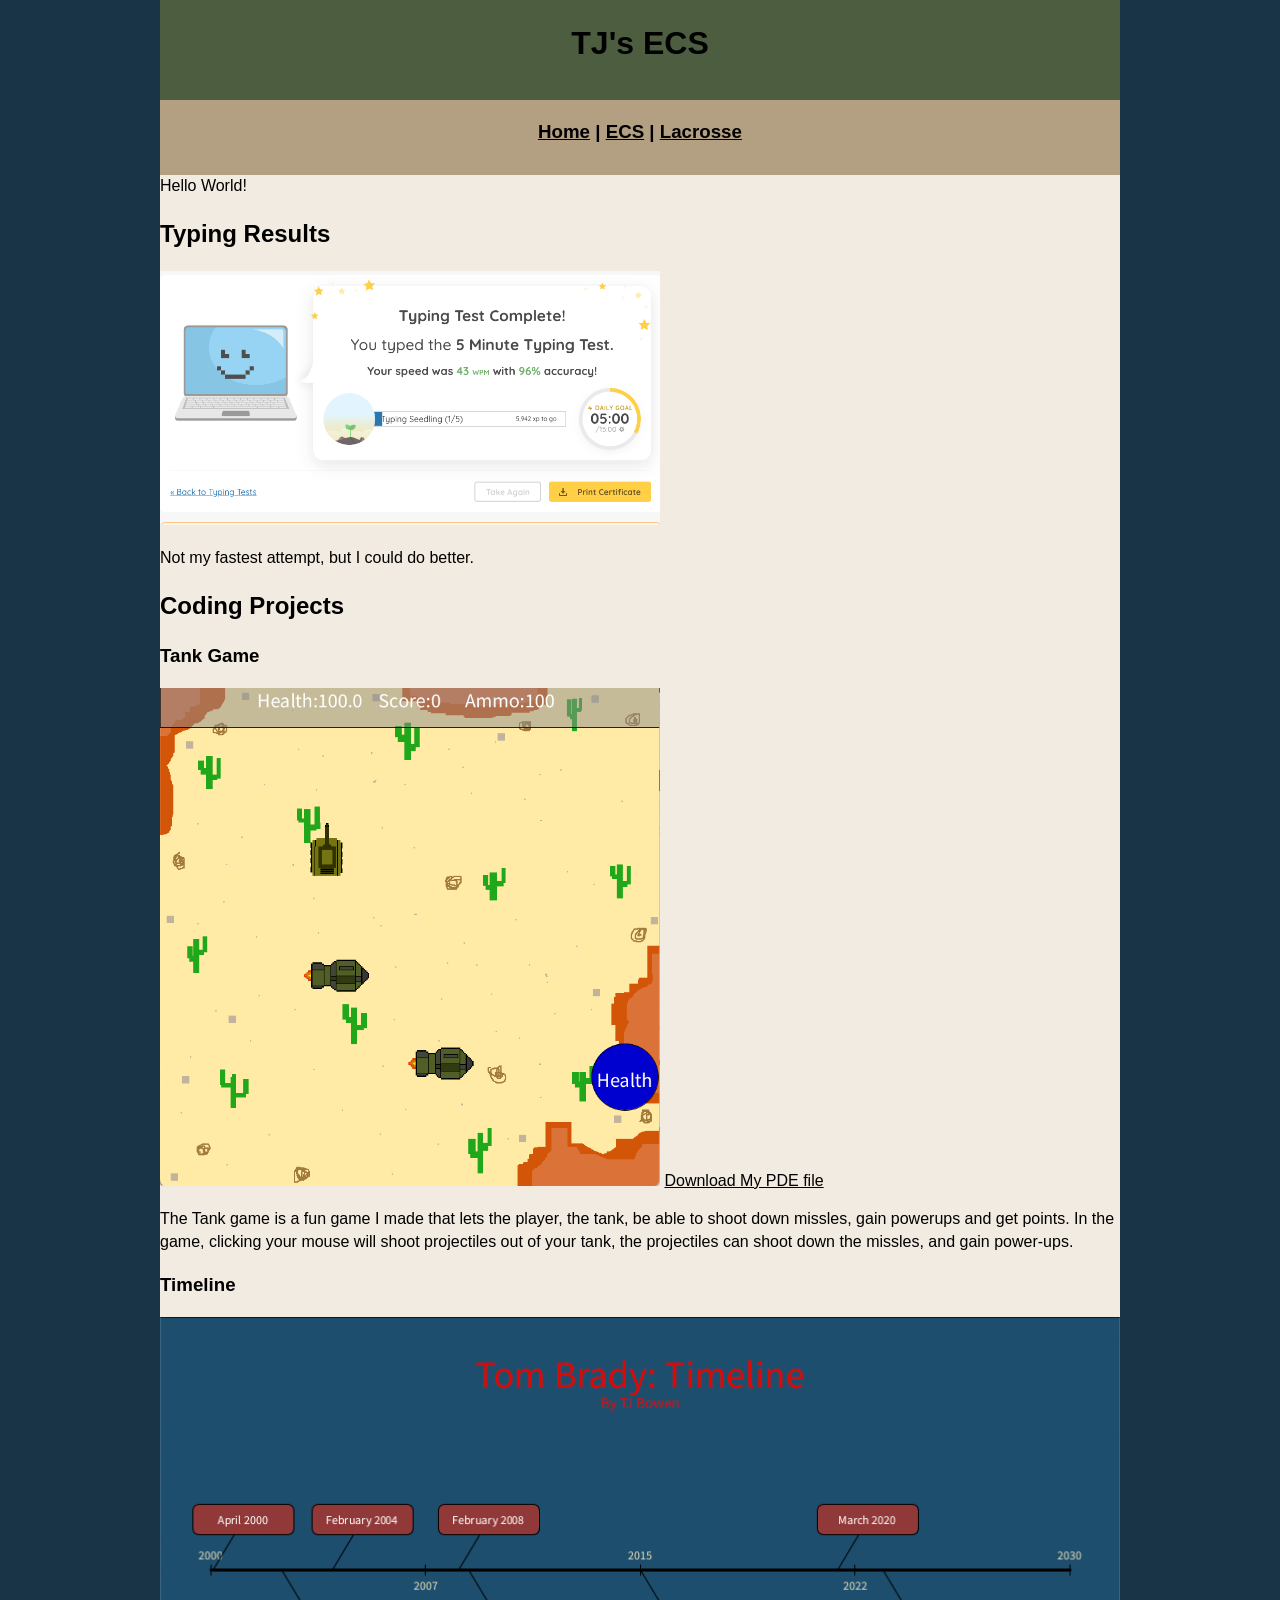
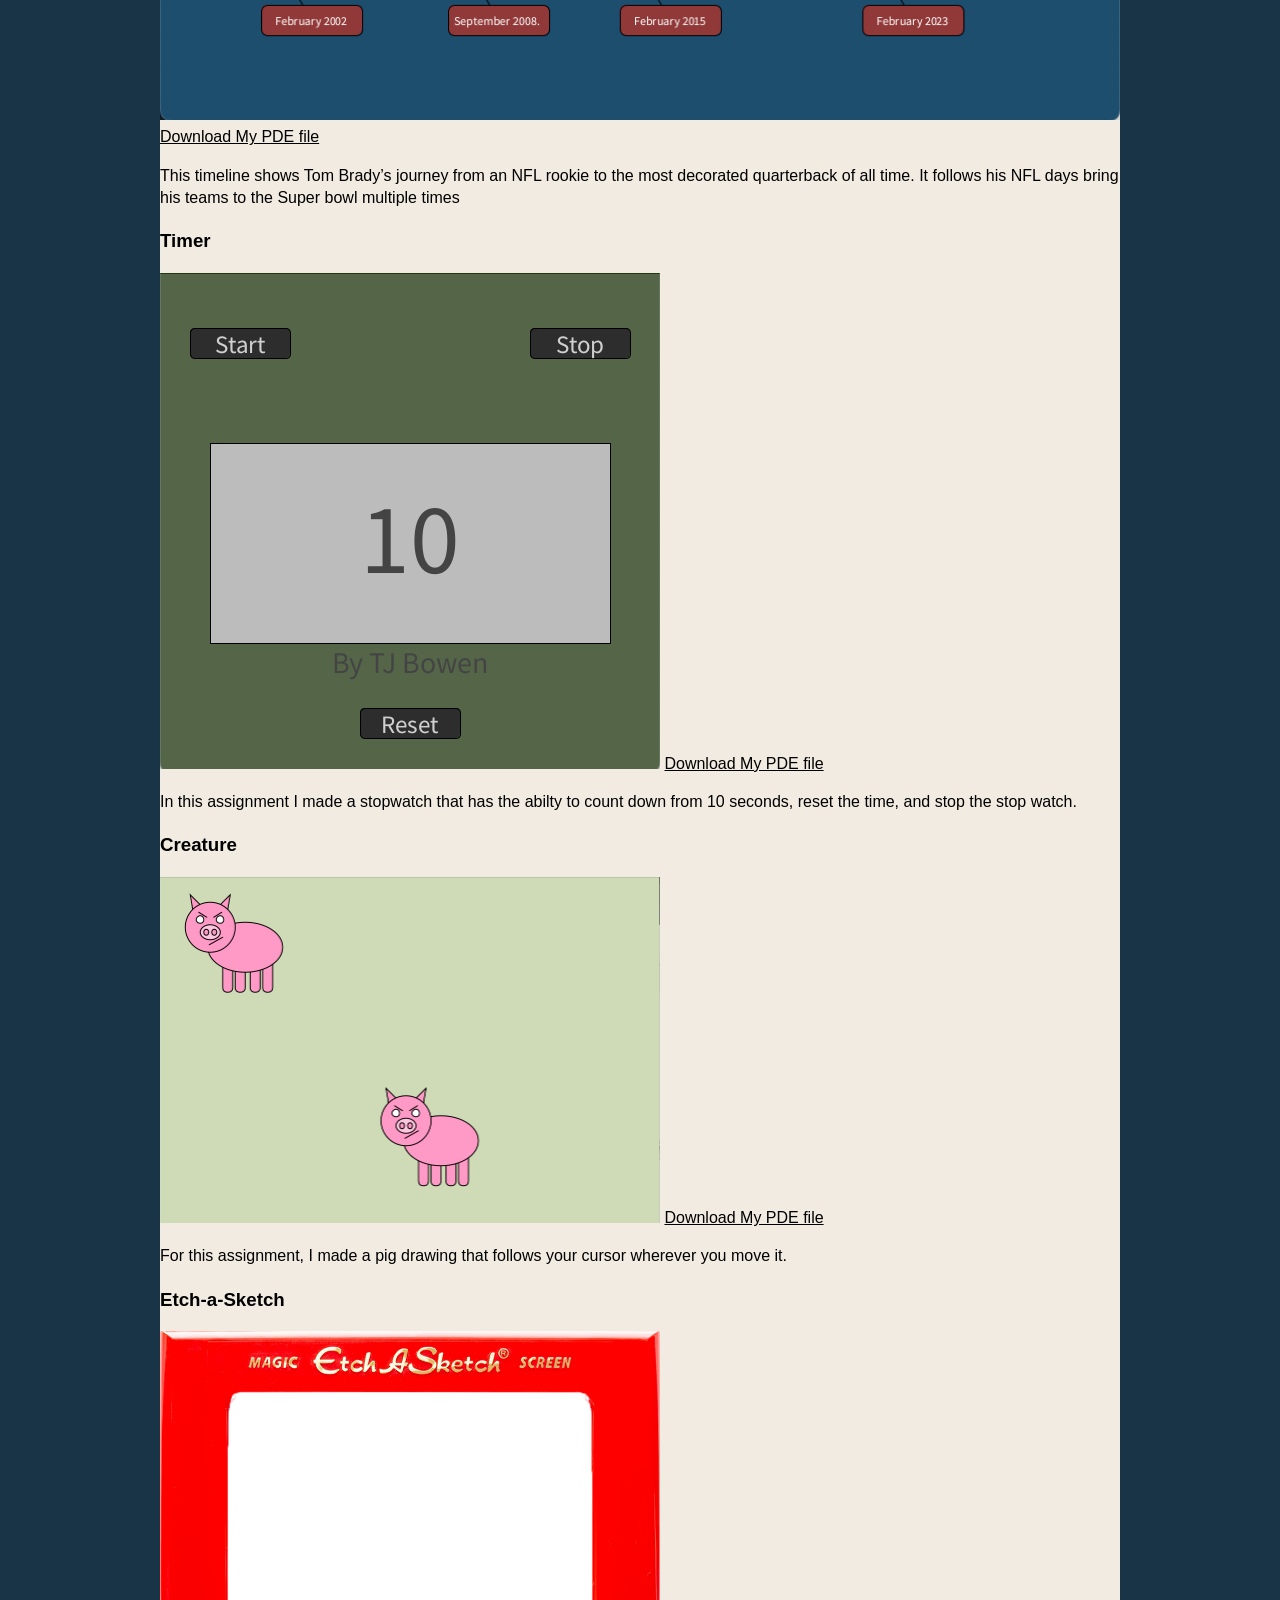
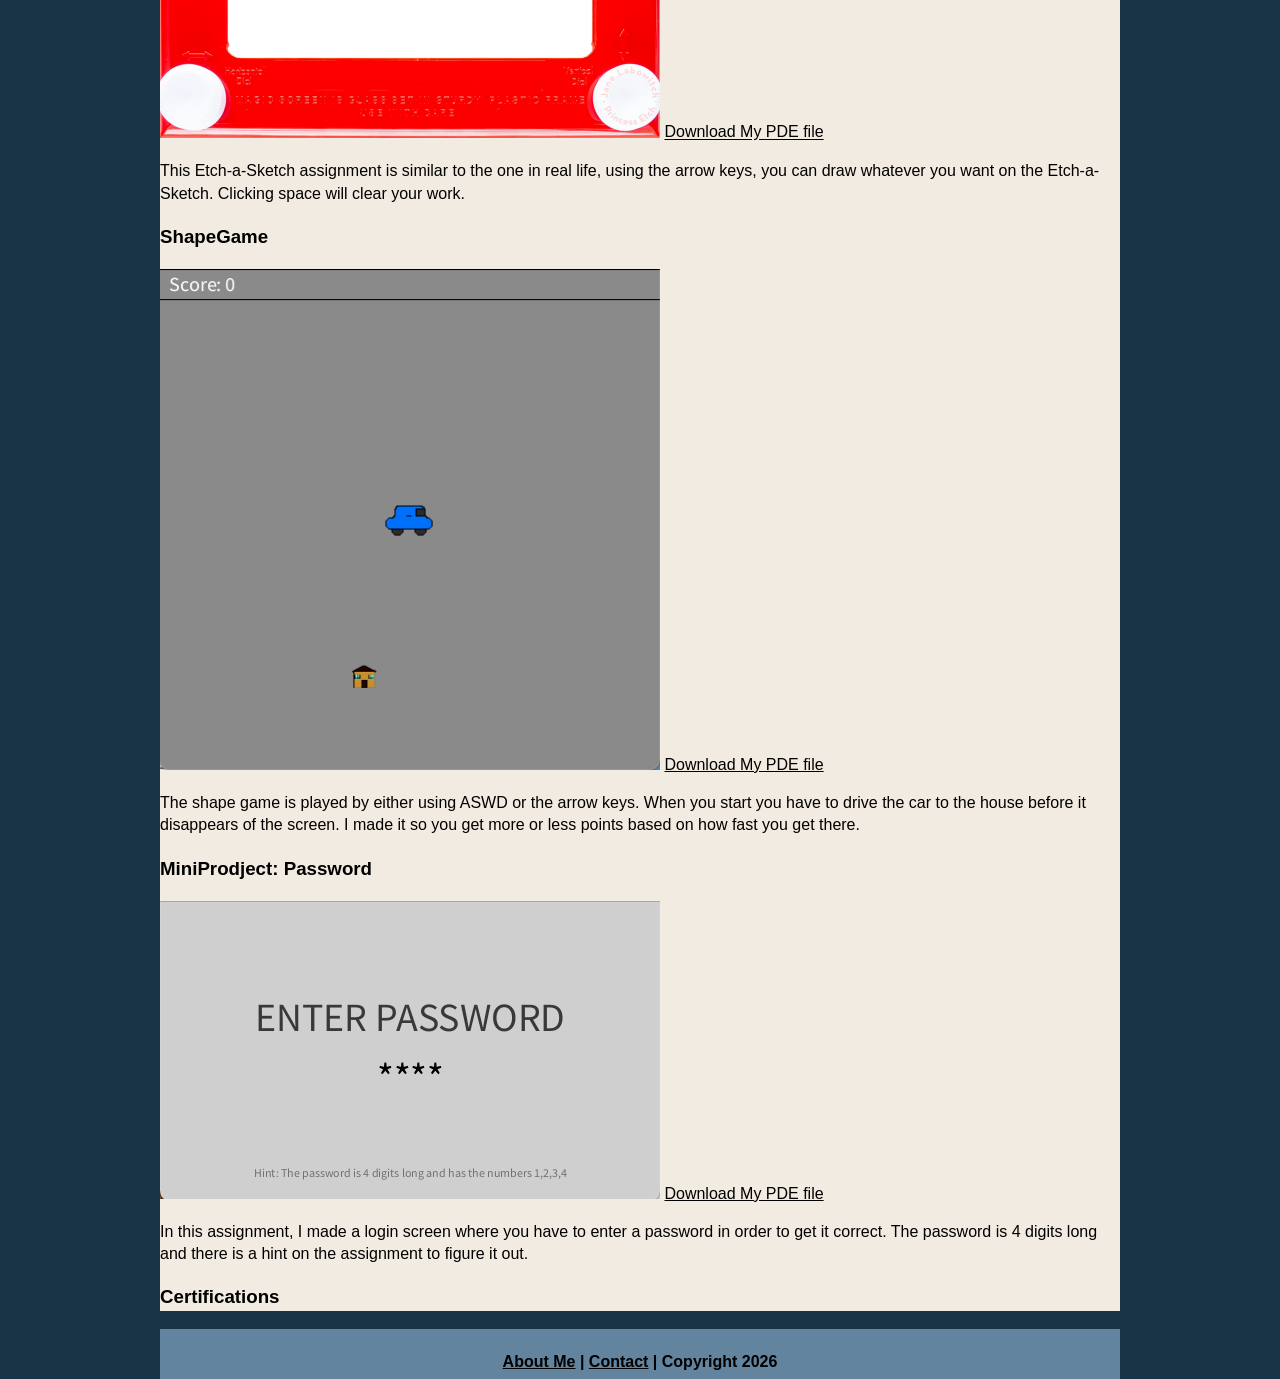
==== ecs/index.html @ cc66357a "Update index.html" ====
<!DOCTYPE html>
<html class="homePage">
<head>
	<!-- This is a comment! Text here will be ignored by the browser. -->
	<meta charset="UTF-8">
	<title>TJ's ECS</title>
	<link href="../myCSS.css" rel="stylesheet" type="text/css">
</head>
<body>
<div class="container">
  <div class="header">
  	<h1>TJ's ECS</h1>
  </div>
  <div class="nav">
    <h3> <a href="../index.html">Home</a> | <a href="index.html">ECS</a> | <a href="../lacrosse/index.html">Lacrosse</a> </h3>
  </div>
  <div class="content">Hello World!
	    <h2>Typing Results</h2>
  <img src="../images/typingtest.png" alt="Typing test" width="500"> 
	   <p>Not my fastest attempt, but I could do better.</p>
	   
	  <h2>Coding Projects</h2>
	  <h3>Tank Game</h3>
  <img src="../images/tankgame.png" alt="TankGame" width="500">
	  <a href="TankGame.zip" download>Download My PDE file</a>
	  <p>The Tank game is a fun game I made that lets the player, the tank, be able to shoot down missles, gain powerups and get points. In the game, clicking your mouse will shoot projectiles out of your tank, the projectiles can shoot down the missles, and gain power-ups.</p>
	
	  <h3>Timeline</h3>
  <img src="../images/timeline.png" alt="Timeline" width="960">
	  <a href="Timeline.zip" download>Download My PDE file</a>
	  <p>This timeline shows Tom Brady’s journey from an NFL rookie to the most decorated quarterback of all time. It follows his NFL days bring his teams to the Super bowl multiple times</p>
	  
	  <h3>Timer</h3>
  <img src="../images/timer.png" alt="Timer">
	  <a href="Timer.zip" download>Download My PDE file</a>
	  <p>In this assignment I made a stopwatch that has the abilty to count down from 10 seconds, reset the time, and stop the stop watch.</p>
	 
	  <h3>Creature</h3>
	  <img src="../images/creature.png" alt="Creature" width="500">
	  <a href="Creature.zip" download>Download My PDE file</a>
	  <p>For this assignment, I made a pig drawing that follows your cursor wherever you move it.</p>
	 
	  <h3>Etch-a-Sketch</h3>
	    <img src="../images/etchasketch.png" alt="Etch-a-Sketch" width="500">
	  <a href="Etch_a_Sketch.zip" download>Download My PDE file</a>
	  <p>This Etch-a-Sketch assignment is similar to the one in real life, using the arrow keys, you can draw whatever you want on the Etch-a-Sketch. Clicking space will clear your work.</p>
	  
	  <h3>ShapeGame</h3>
	    <img src="../images/ShapeGame.png" alt="ShapeGame" width="500">
	  <a href="ShapeGame.zip" download>Download My PDE file</a>
	  <p>The shape game is played by either using ASWD or the arrow keys. When you start you have to drive the car to the house before it disappears of the screen. I made it so you get more or less points based on how fast you get there.</p>
	 
	  <h3>MiniProdject: Password</h3>
	<img src="../images/MiniProdject.png" alt="MiniProdject">
	  <a href="MiniProdject.zip" download>Download My PDE file</a>
	  <p>In this assignment, I made a login screen where you have to enter a password in order to get it correct. The password is 4 digits long and there is a hint on the assignment to figure it out.</p>
	 
	  <h3>Certifications</h3>
  </div>
  <div class="footer">
    <h4> <a href="../aboutme.html">About Me</a> | <a href="mailto:9618222@graniteschools.org">Contact</a> | Copyright 2026</h4>
  </div>
</div>
</body>
</html>
---- myCSS.css ----
@charset "UTF-8";
/* This is a comment! Text here will be ignored by the browser. */
body {
	margin: 0 auto;
	font: 100%/1.4 Verdana, Arial, Helvetica, sans-serif;
}
.homePage {
	background: #193347;
}
.container {
	width: 960px;
	margin: 0 auto;
}
.header {
	background: #4D5E40;
	text-align: center;
	margin: 0px;
	padding: 5; 	
	float: left;
	width: 100%;
	height: 100px;
}
.nav {
	background: #B39F82;
	margin: 0px;
	padding: 5;
	float: left;
	width: 100%;
	height: 75px;
	text-align: center;
}
.content {
	background: #F2EBE1;
	padding: 5;
}

.contentlax {
	background: #F2EBE1;
	margin: 10px;
	padding: 5;
	float: right;
	width: 100%;
	text-align: left;
}
.footer {
	background: #62849E;
	margin: 0px;
	float: left;
	width: 100%;
	height: 50px;
	text-align: center;
}
a:link {
     color: #000000;
}
a:visited {
     color: #000000;
}
a:hover, a:active, a:focus { 
     text-decoration: underline;
}
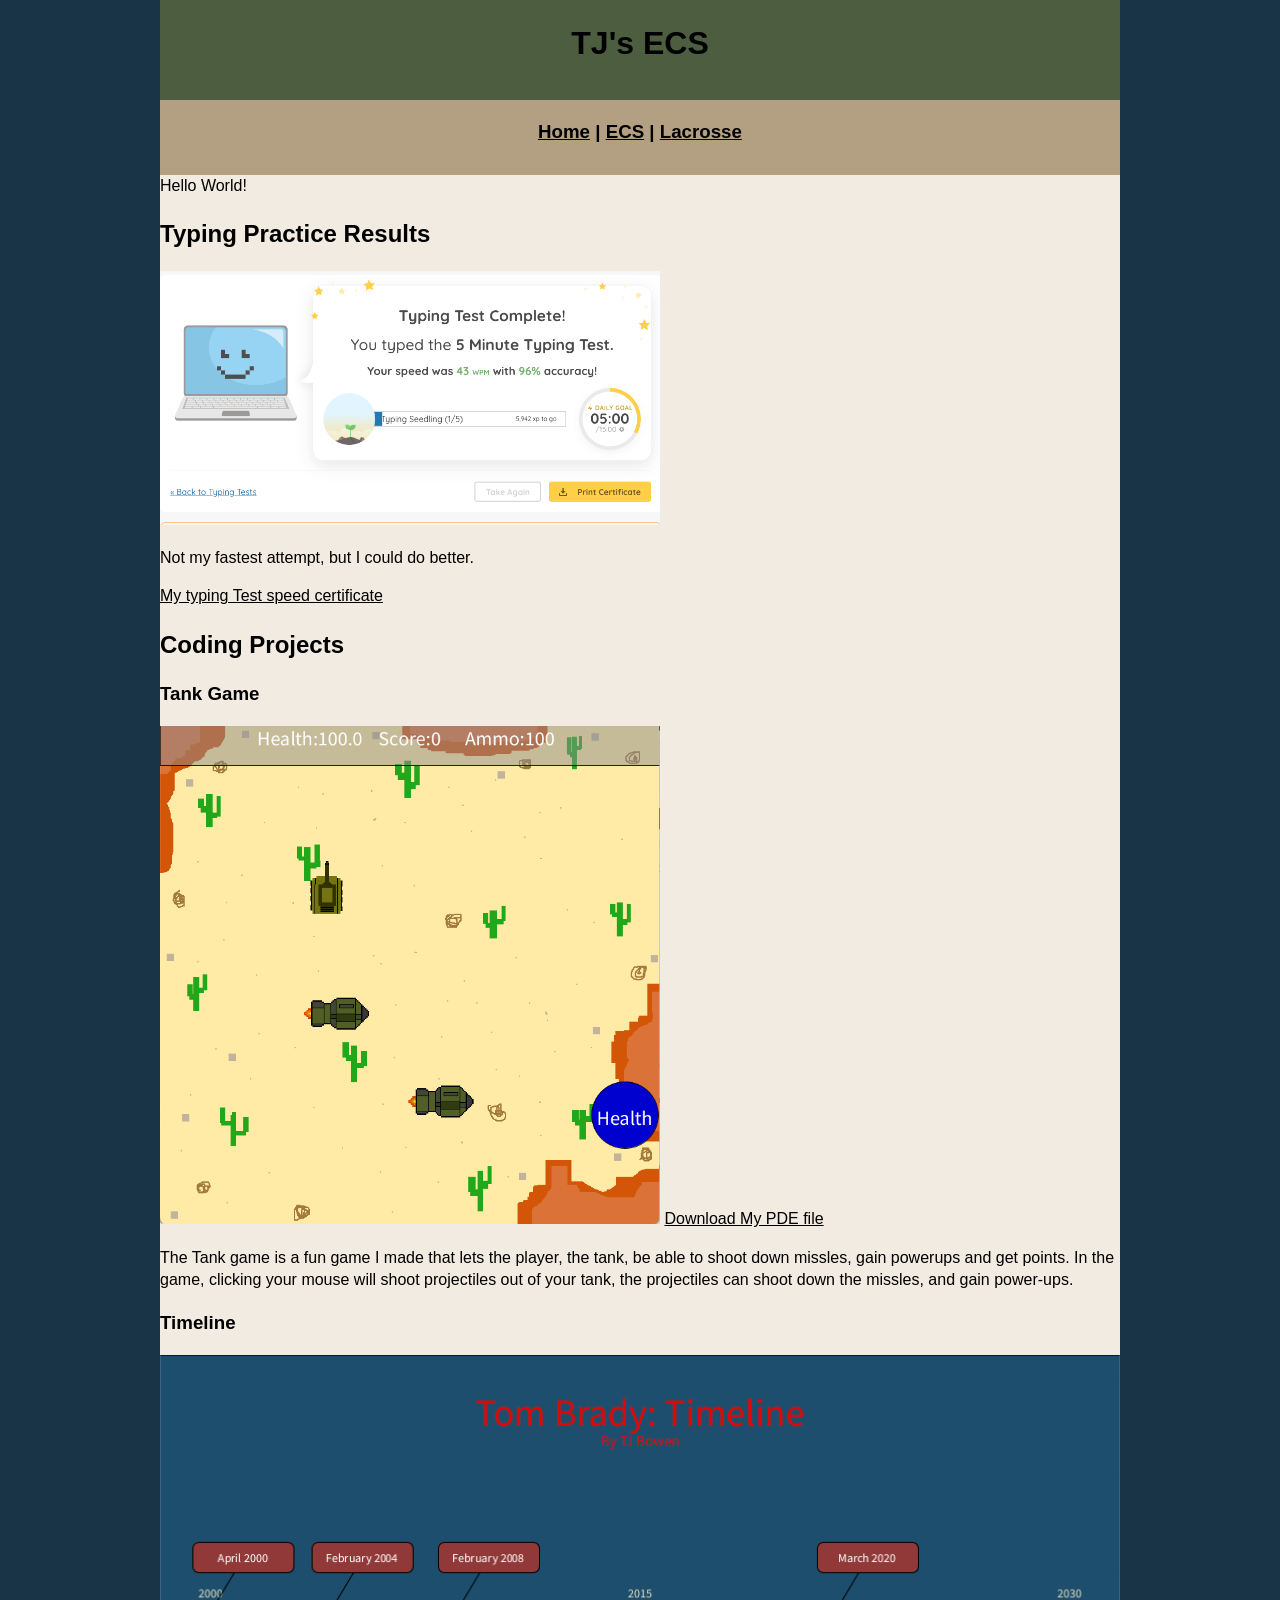
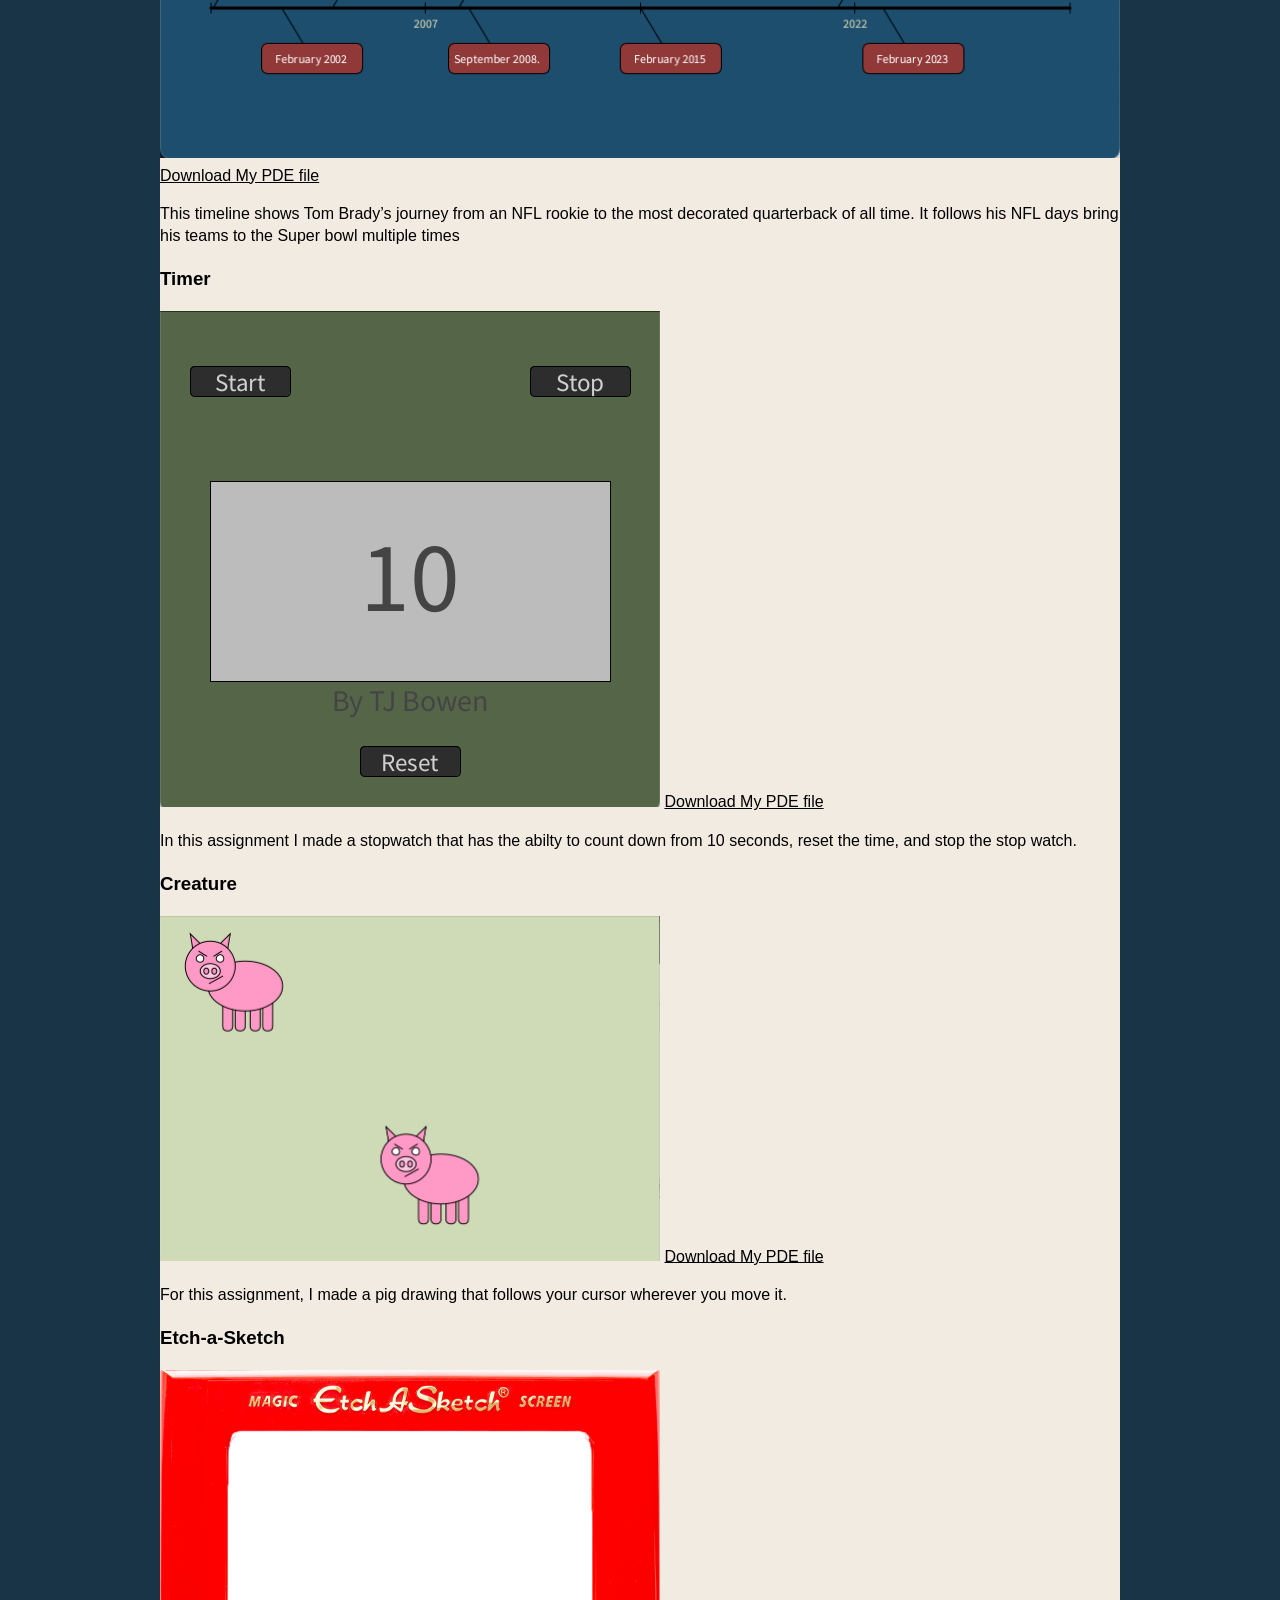
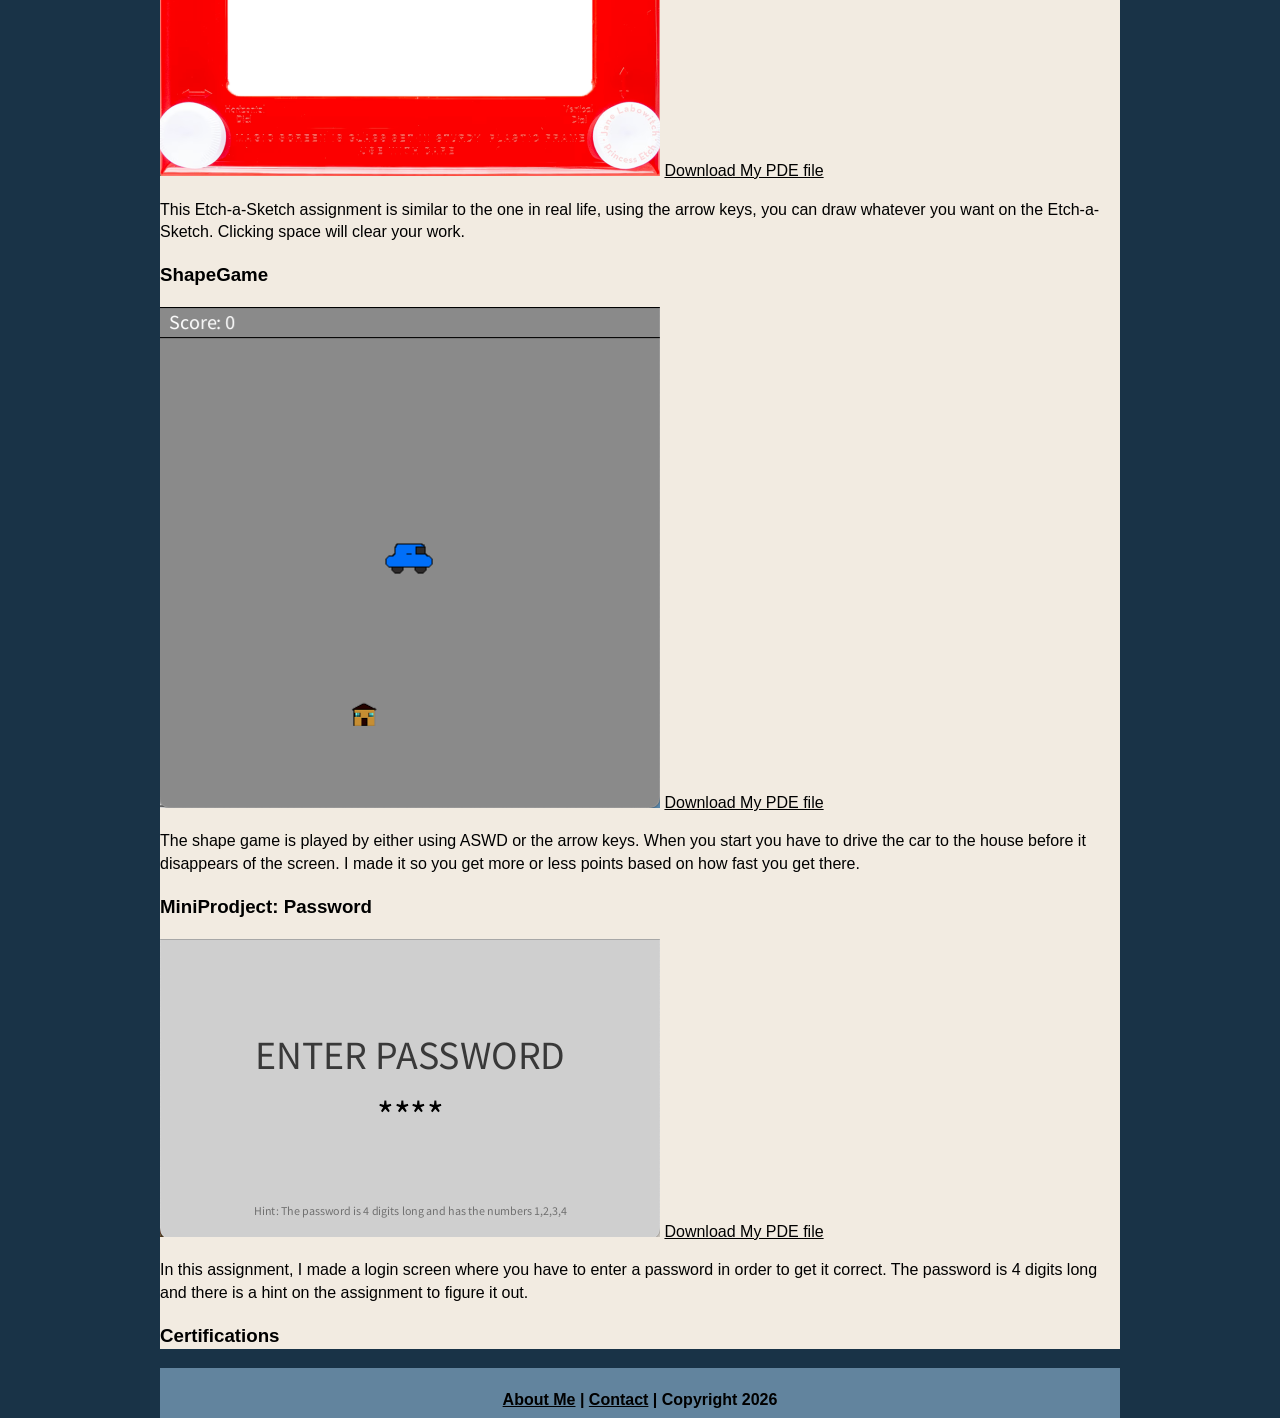
==== commit 606c2c1b: "Update index.html" ====
--- a/ecs/index.html
+++ b/ecs/index.html
@@ -15,9 +15,10 @@
     <h3> <a href="../index.html">Home</a> | <a href="index.html">ECS</a> | <a href="../lacrosse/index.html">Lacrosse</a> </h3>
   </div>
   <div class="content">Hello World!
-	    <h2>Typing Results</h2>
+	    <h2>Typing Practice Results</h2>
   <img src="../images/typingtest.png" alt="Typing test" width="500"> 
 	   <p>Not my fastest attempt, but I could do better.</p>
+	  <a href="certificate.pdf" download>My typing Test speed certificate</a>
 	   
 	  <h2>Coding Projects</h2>
 	  <h3>Tank Game</h3>
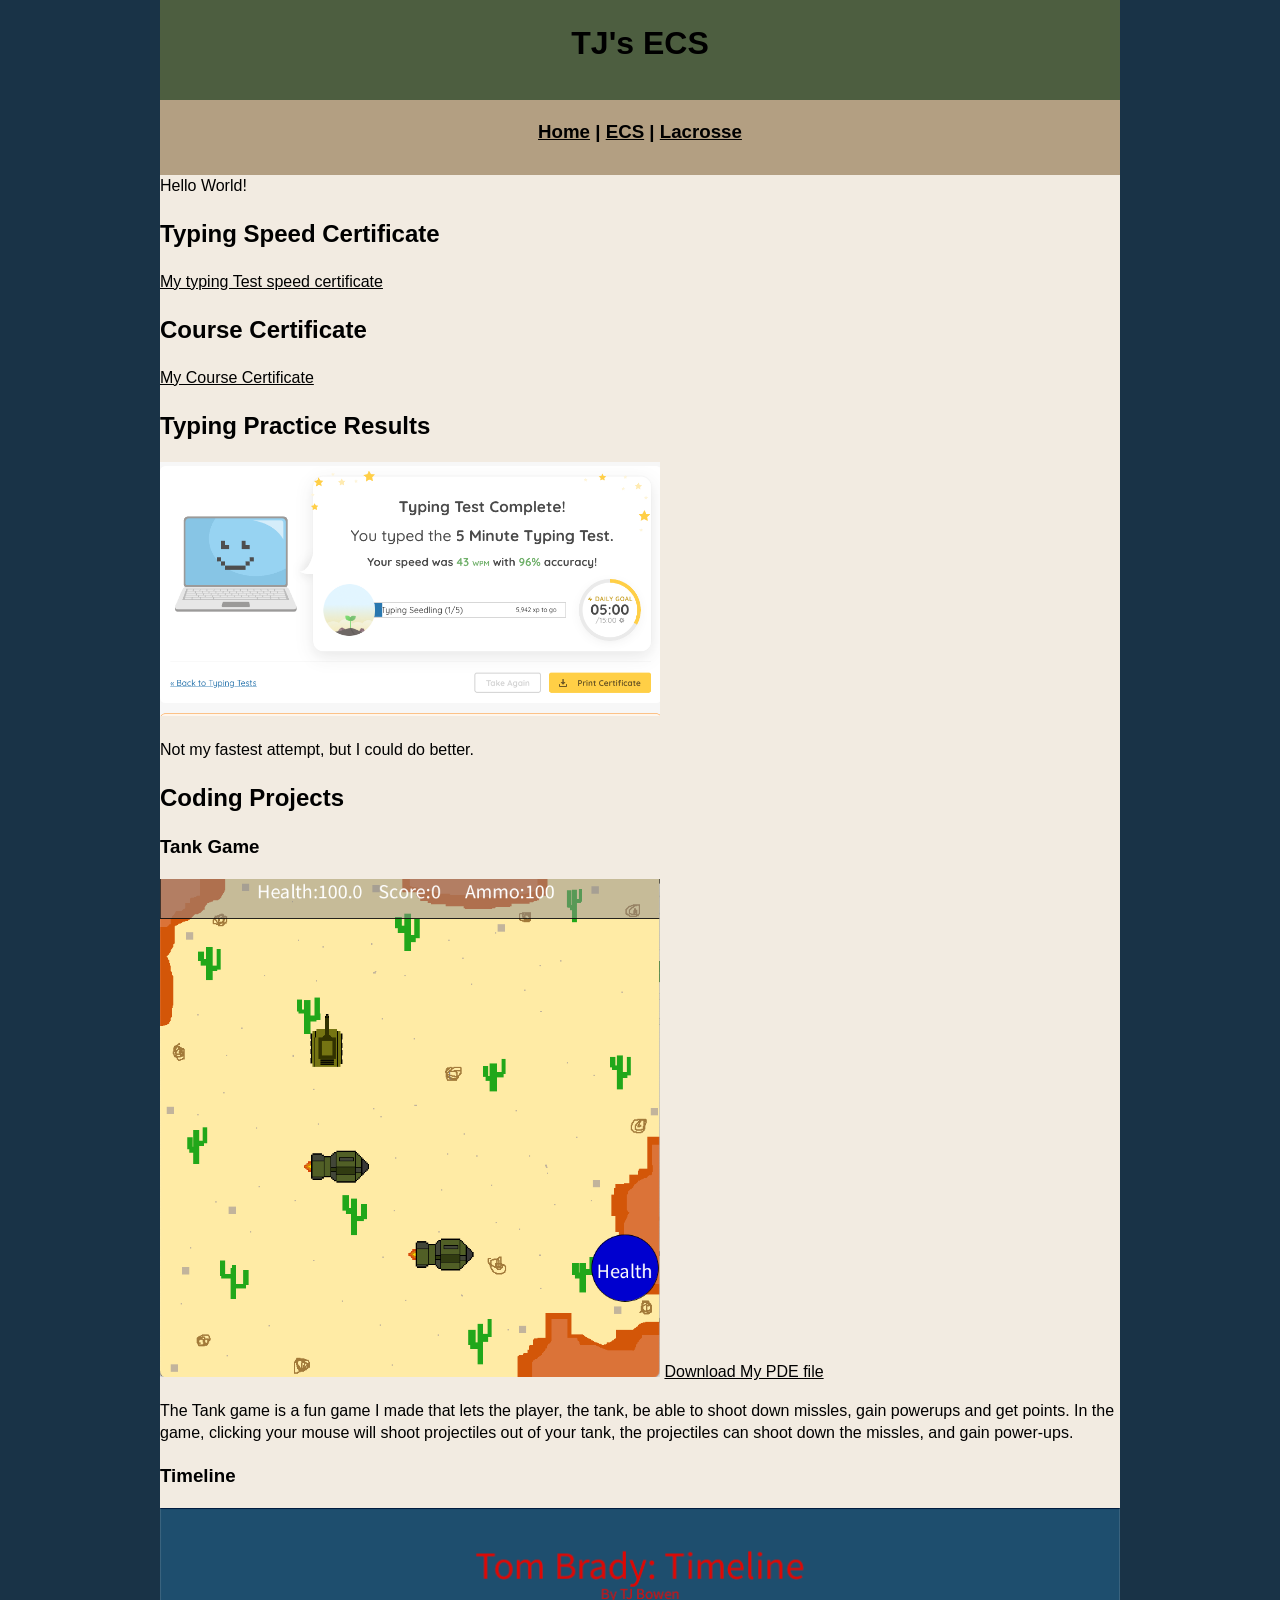
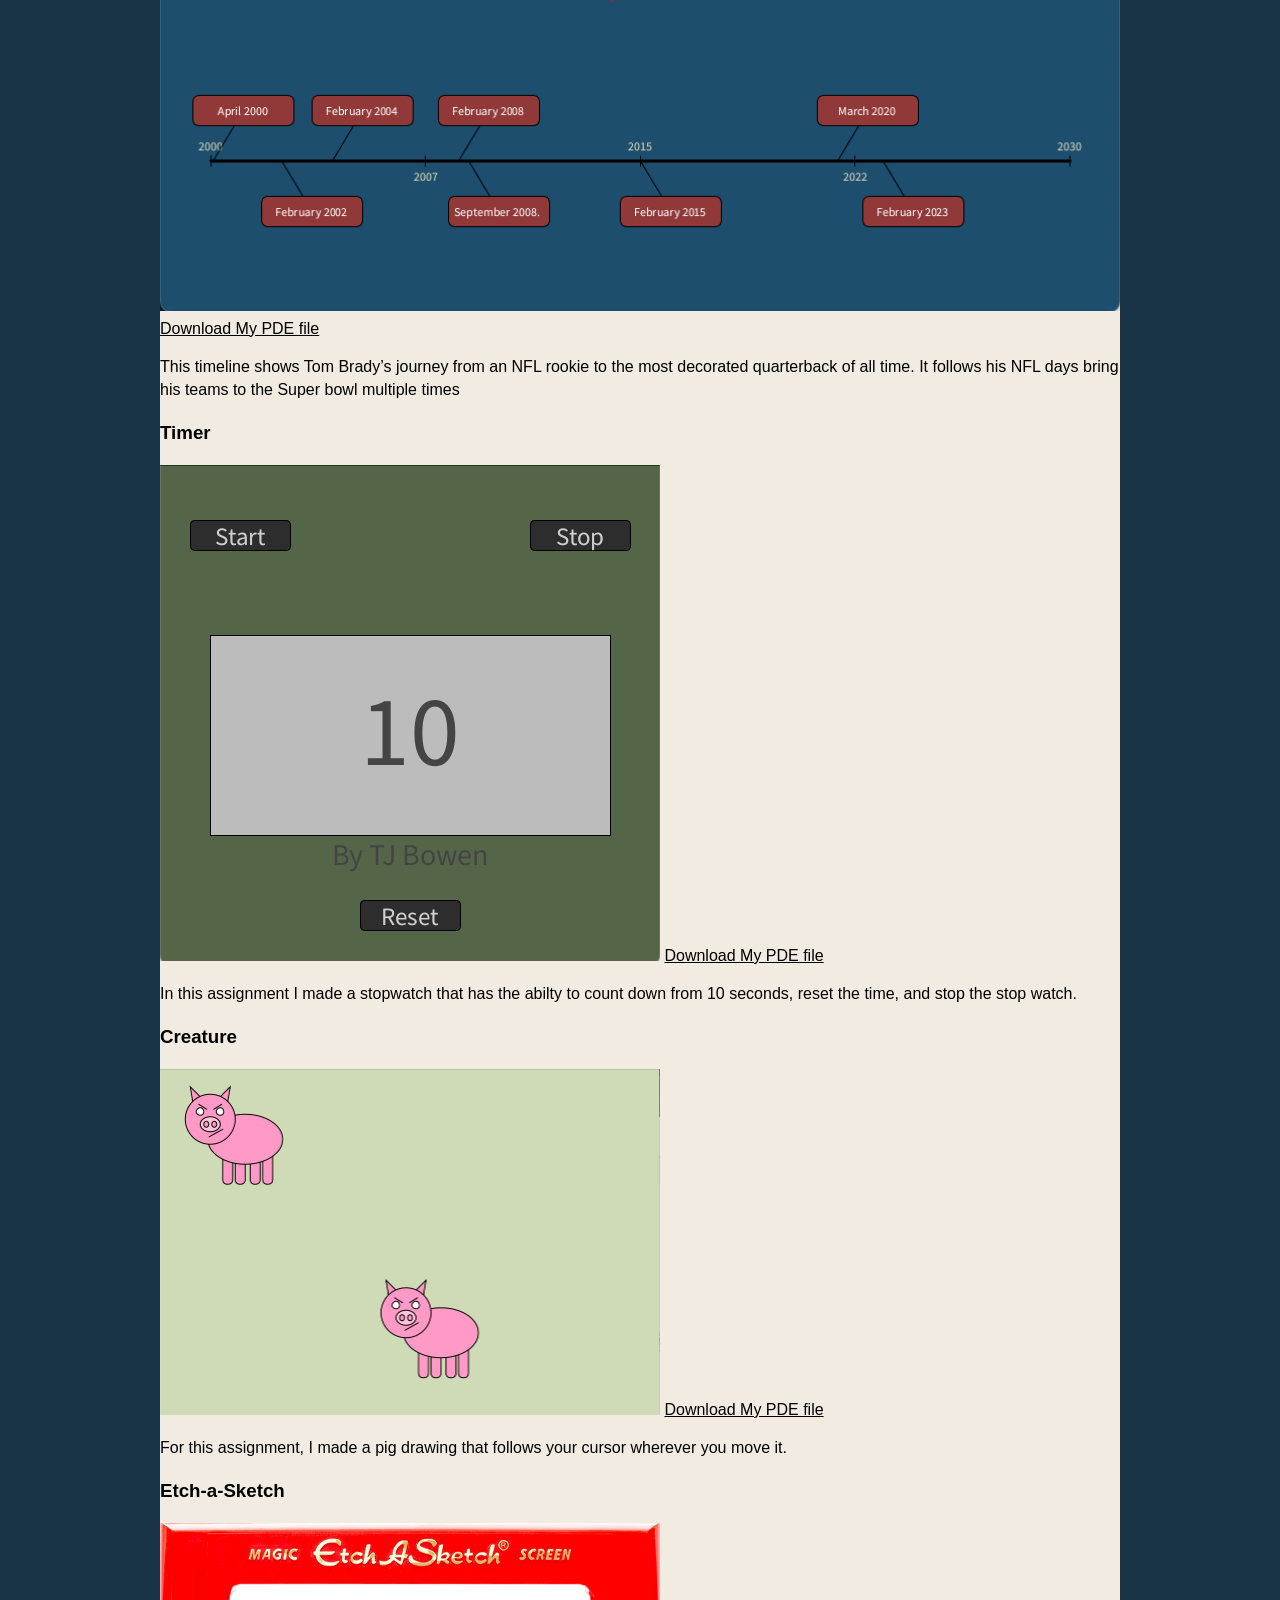
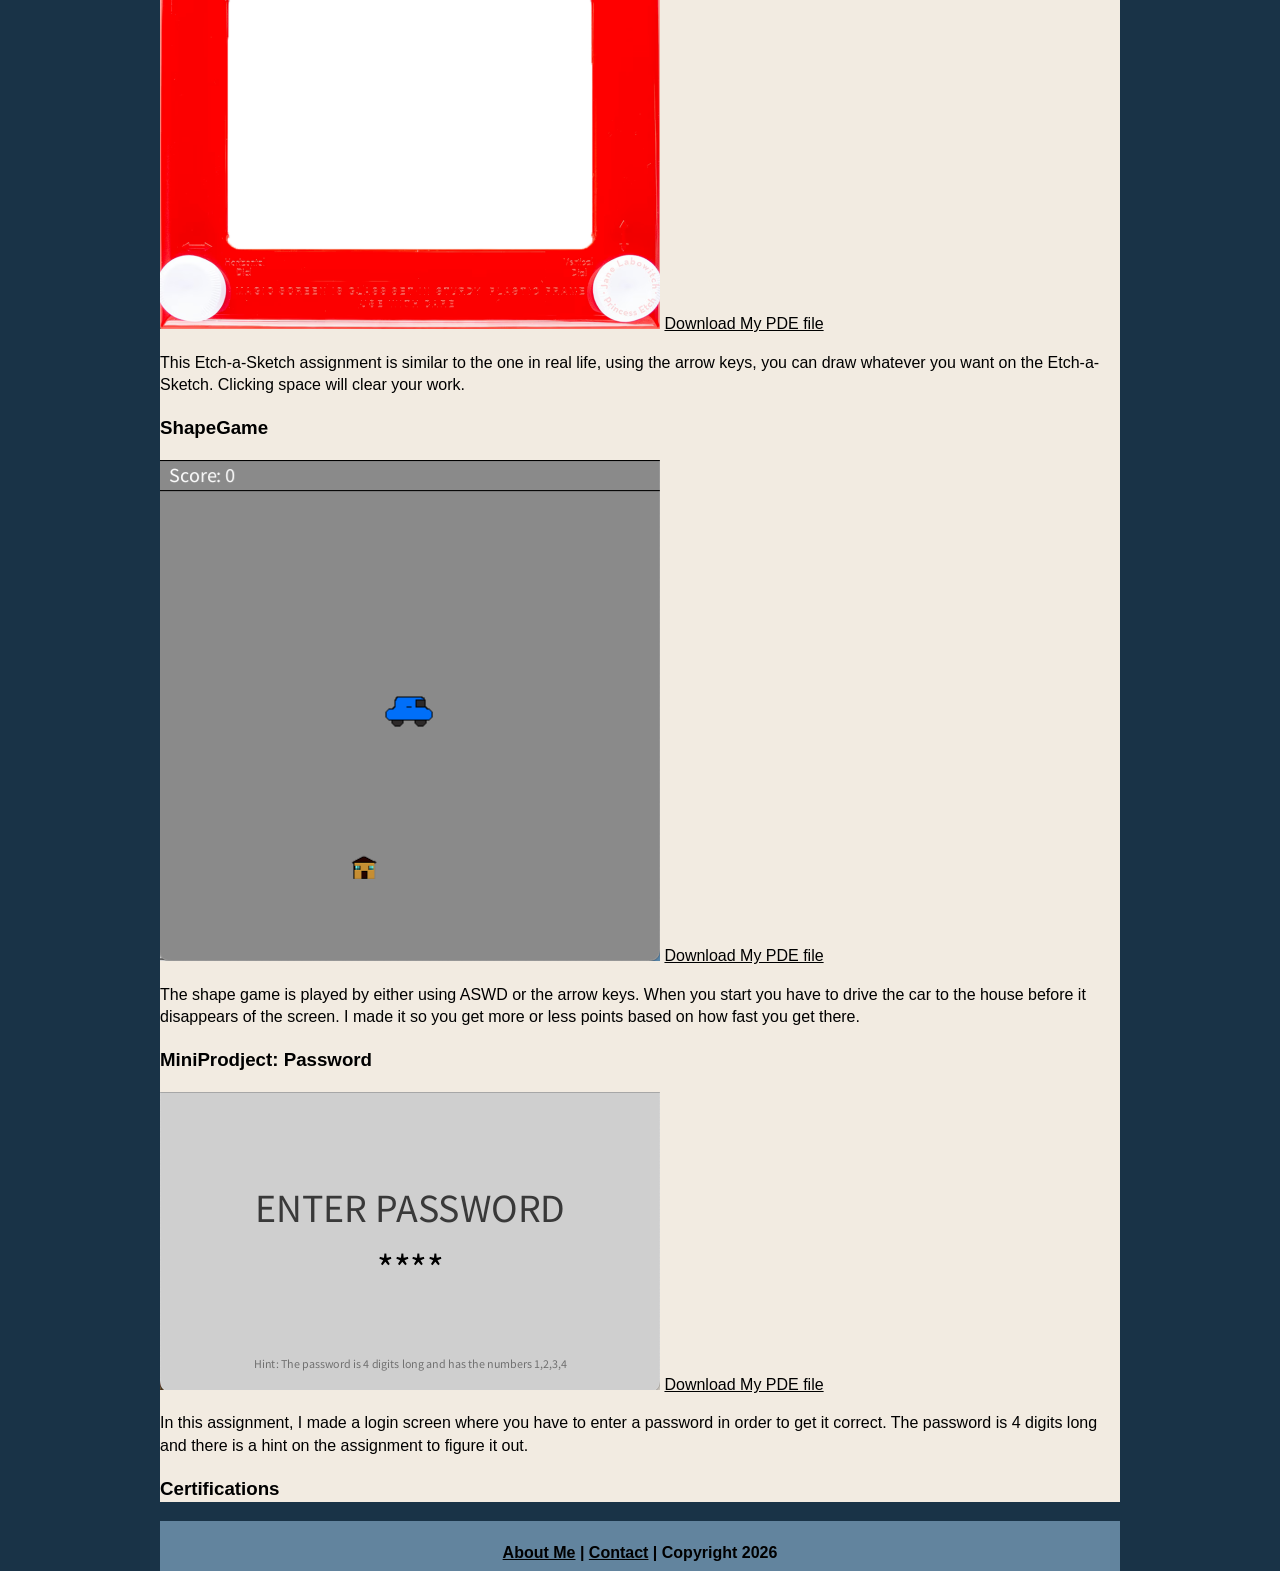
==== commit f59e2b46: "Update index.html" ====
--- a/ecs/index.html
+++ b/ecs/index.html
@@ -15,10 +15,18 @@
     <h3> <a href="../index.html">Home</a> | <a href="index.html">ECS</a> | <a href="../lacrosse/index.html">Lacrosse</a> </h3>
   </div>
   <div class="content">Hello World!
-	    <h2>Typing Practice Results</h2>
+
+ 
+	  <h2>Typing Speed Certificate</h2>
+	  <a href="certificate.pdf" download>My typing Test speed certificate</a>
+
+	   
+	  <h2>Course Certificate</h2>
+	  <a href="yousciencecertificate.pdf" download>My Course Certificate</a>
+	  
+	  <h2>Typing Practice Results</h2>
   <img src="../images/typingtest.png" alt="Typing test" width="500"> 
 	   <p>Not my fastest attempt, but I could do better.</p>
-	  <a href="certificate.pdf" download>My typing Test speed certificate</a>
 	   
 	  <h2>Coding Projects</h2>
 	  <h3>Tank Game</h3>
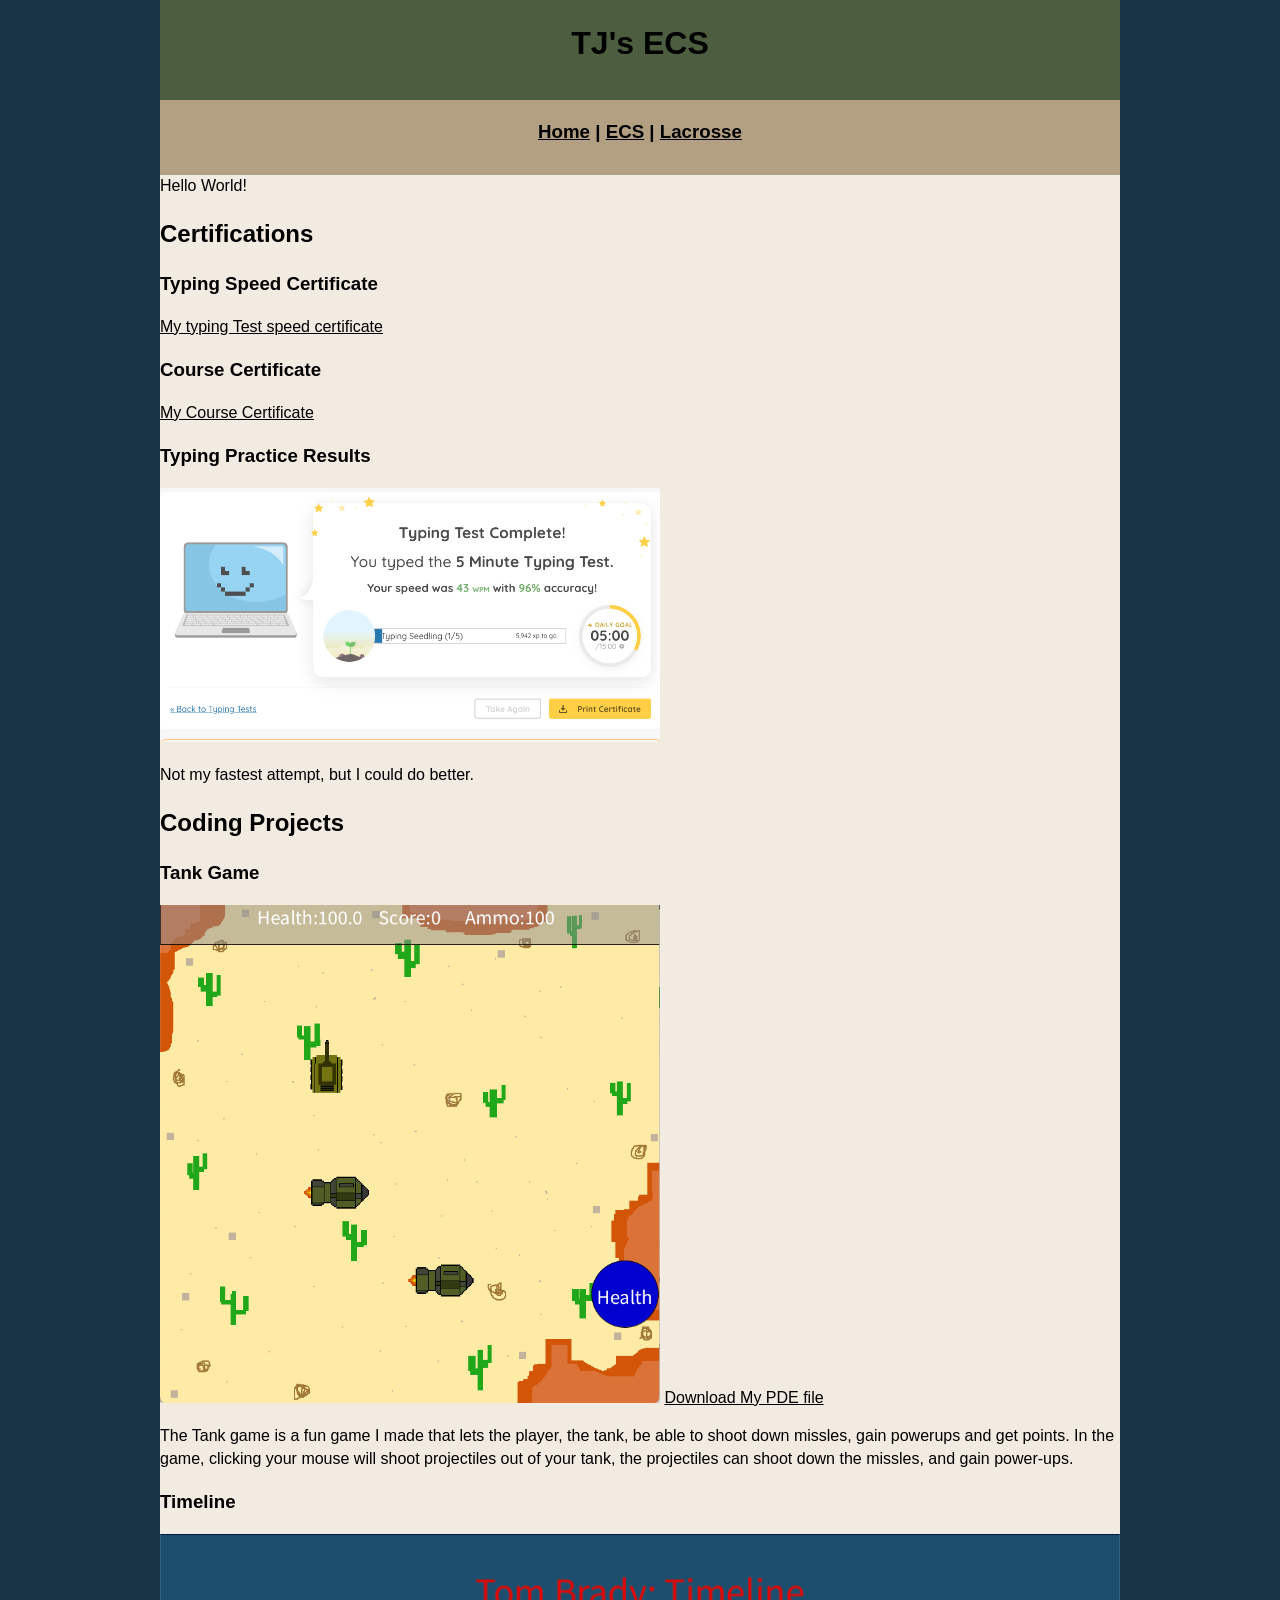
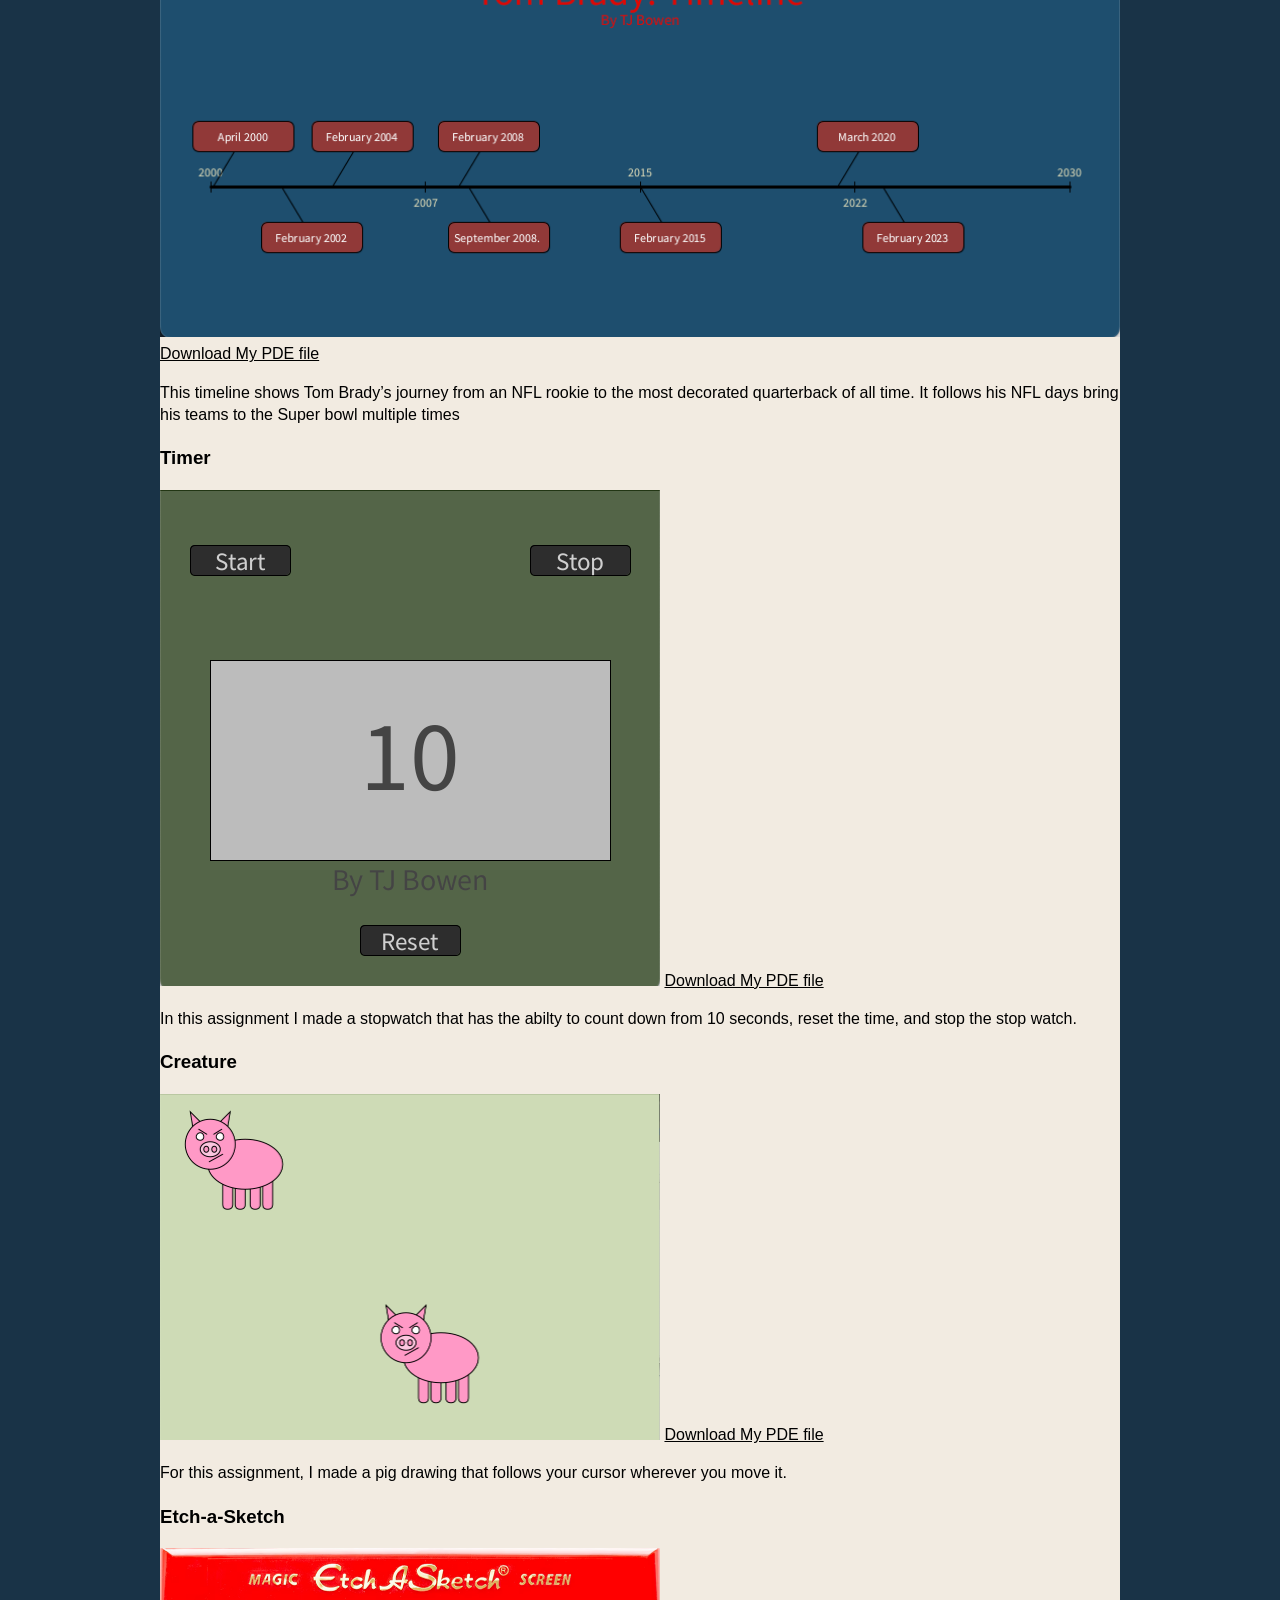
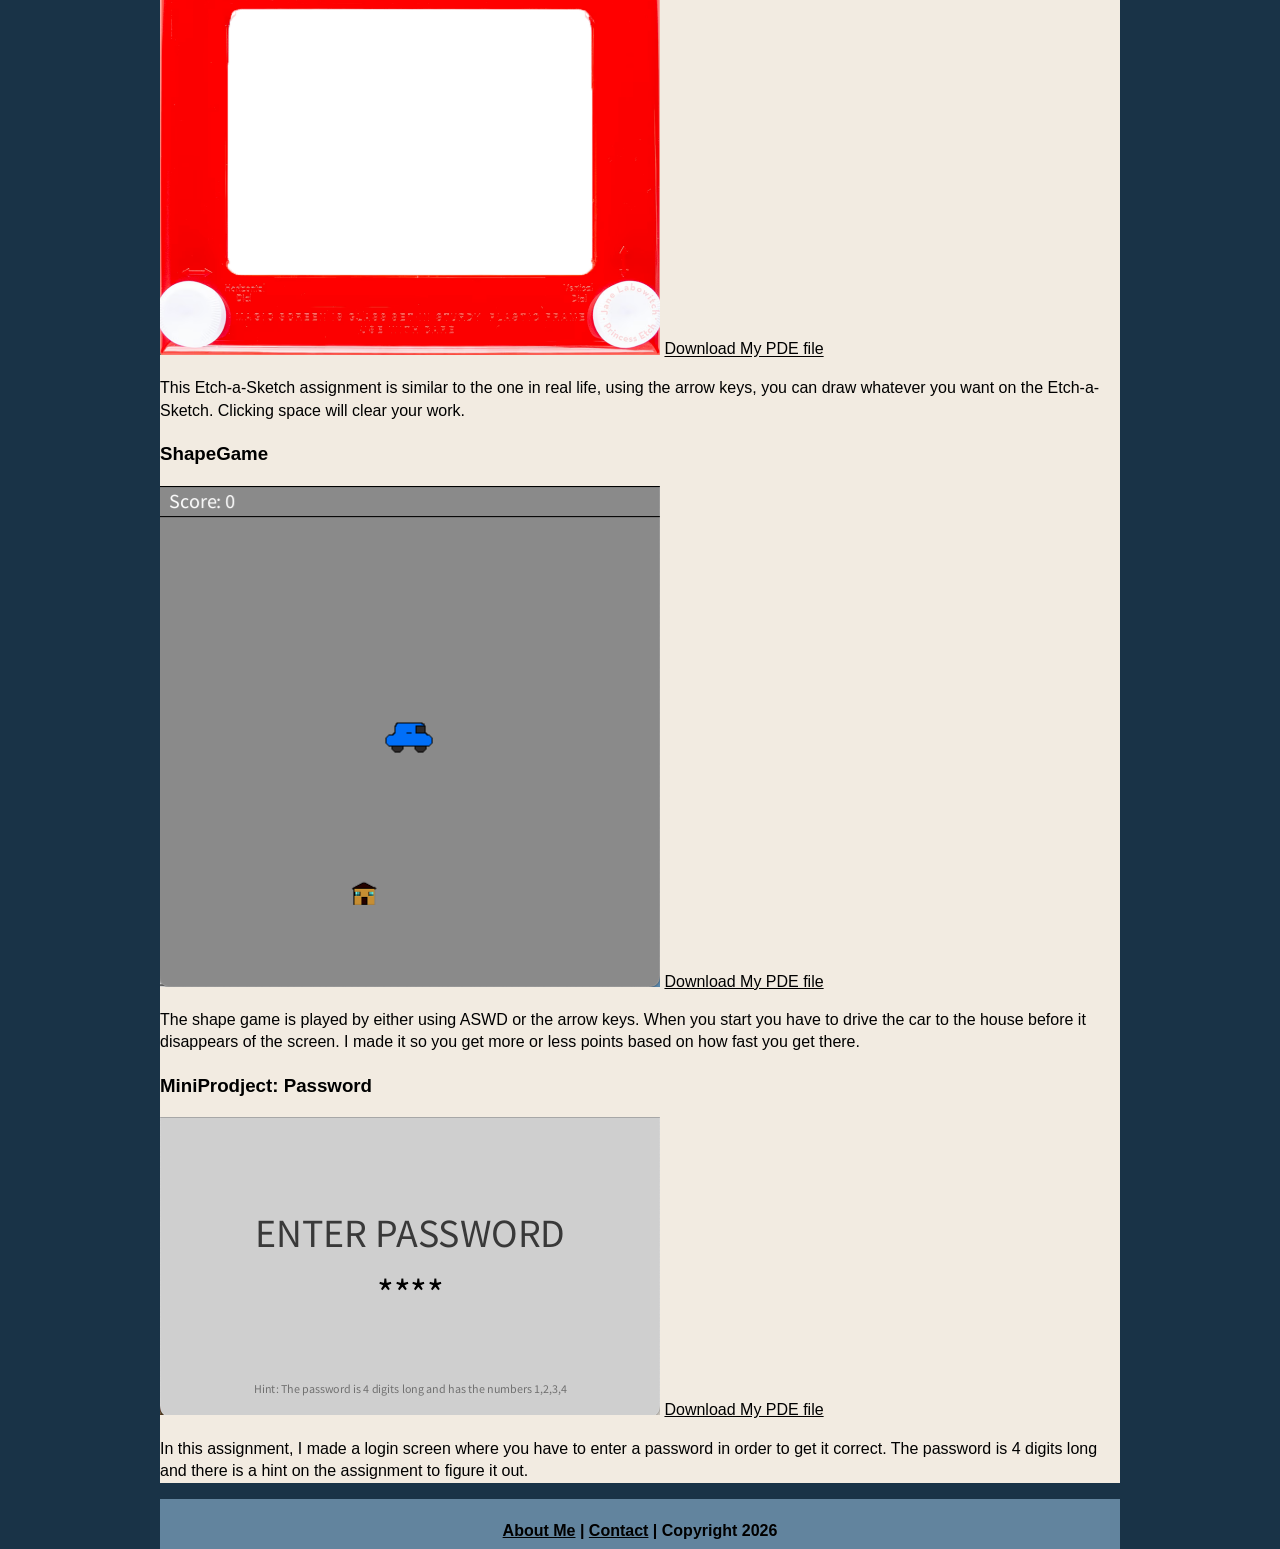
==== commit 1bfd8554: "Update index.html" ====
--- a/ecs/index.html
+++ b/ecs/index.html
@@ -15,16 +15,19 @@
     <h3> <a href="../index.html">Home</a> | <a href="index.html">ECS</a> | <a href="../lacrosse/index.html">Lacrosse</a> </h3>
   </div>
   <div class="content">Hello World!
-
- 
-	  <h2>Typing Speed Certificate</h2>
+	  <h2>Certifications</h2>
+	  
+	  <h3>Typing Speed Certificate</h3>
 	  <a href="certificate.pdf" download>My typing Test speed certificate</a>
 
 	   
-	  <h2>Course Certificate</h2>
+	  <h3>Course Certificate</h3>
 	  <a href="yousciencecertificate.pdf" download>My Course Certificate</a>
+
+
+
 	  
-	  <h2>Typing Practice Results</h2>
+	  <h3>Typing Practice Results</h3>
   <img src="../images/typingtest.png" alt="Typing test" width="500"> 
 	   <p>Not my fastest attempt, but I could do better.</p>
 	   
@@ -64,7 +67,6 @@
 	  <a href="MiniProdject.zip" download>Download My PDE file</a>
 	  <p>In this assignment, I made a login screen where you have to enter a password in order to get it correct. The password is 4 digits long and there is a hint on the assignment to figure it out.</p>
 	 
-	  <h3>Certifications</h3>
   </div>
   <div class="footer">
     <h4> <a href="../aboutme.html">About Me</a> | <a href="mailto:9618222@graniteschools.org">Contact</a> | Copyright 2026</h4>
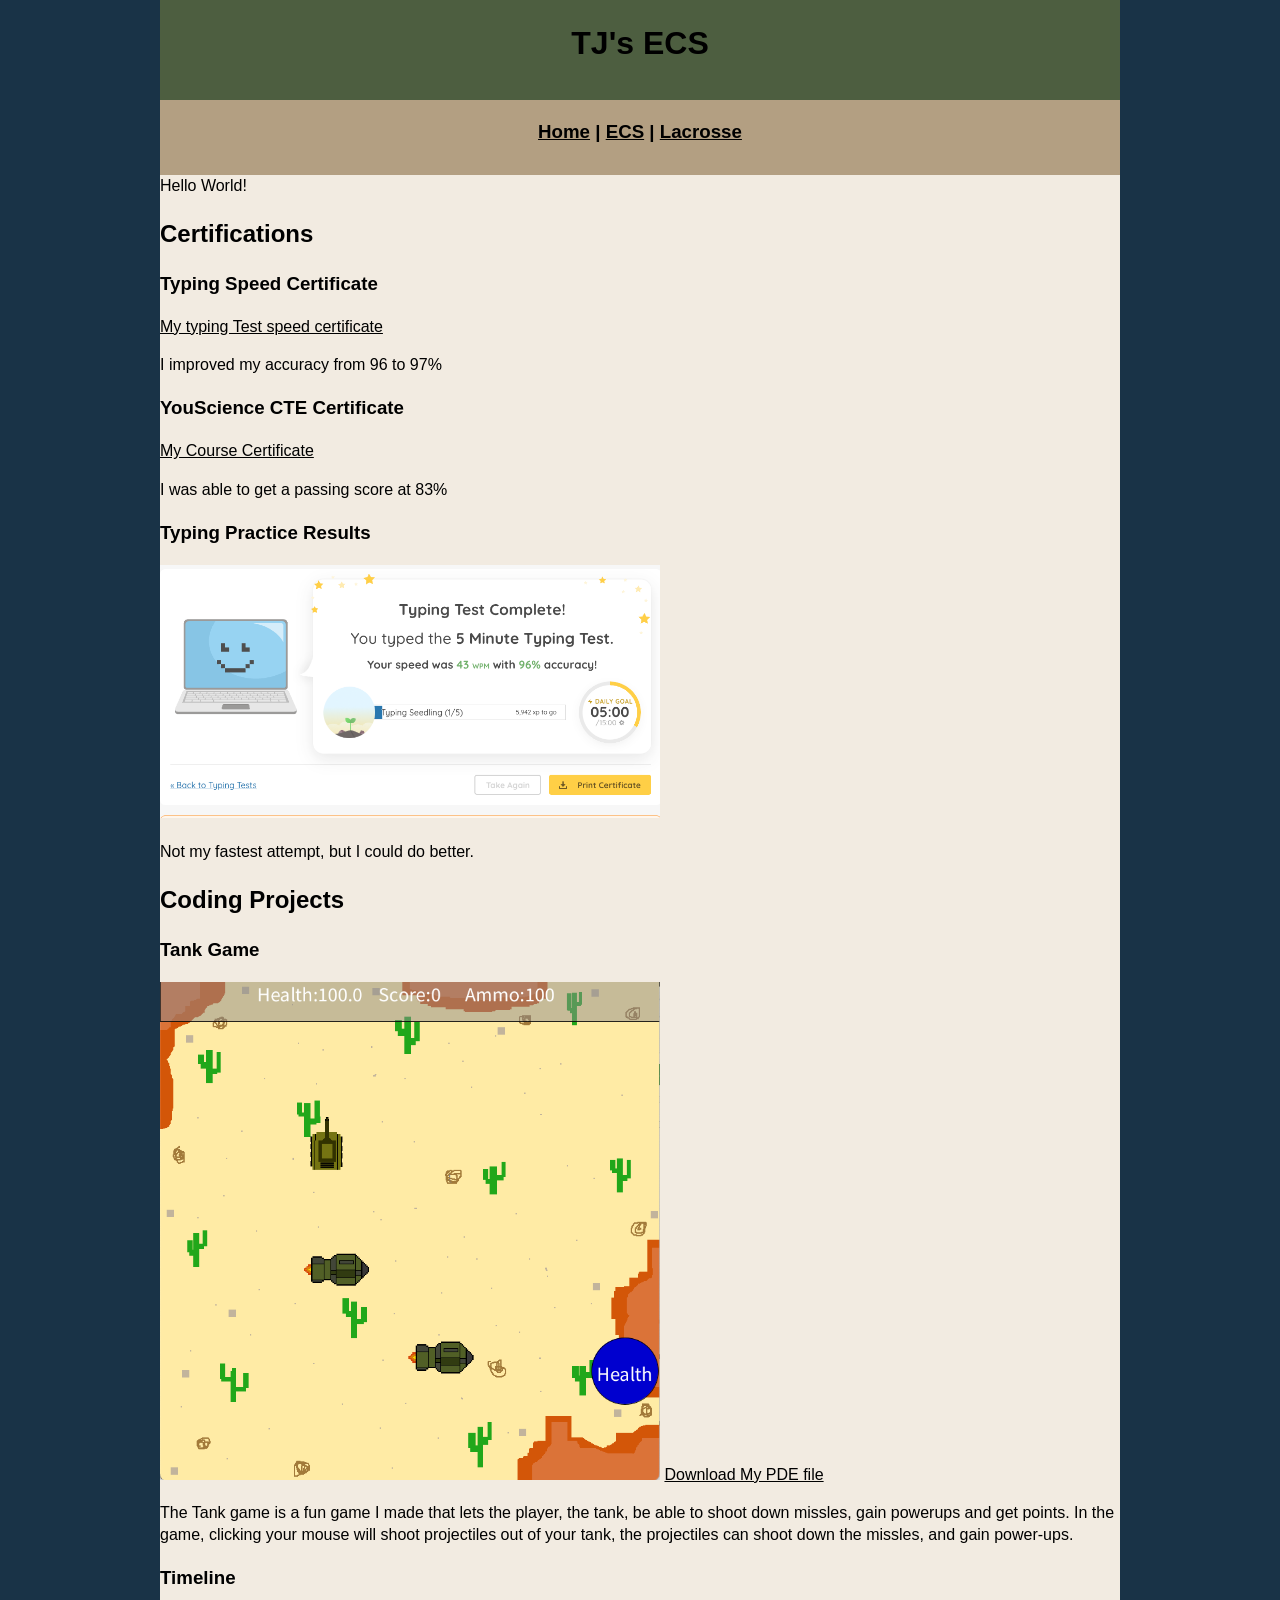
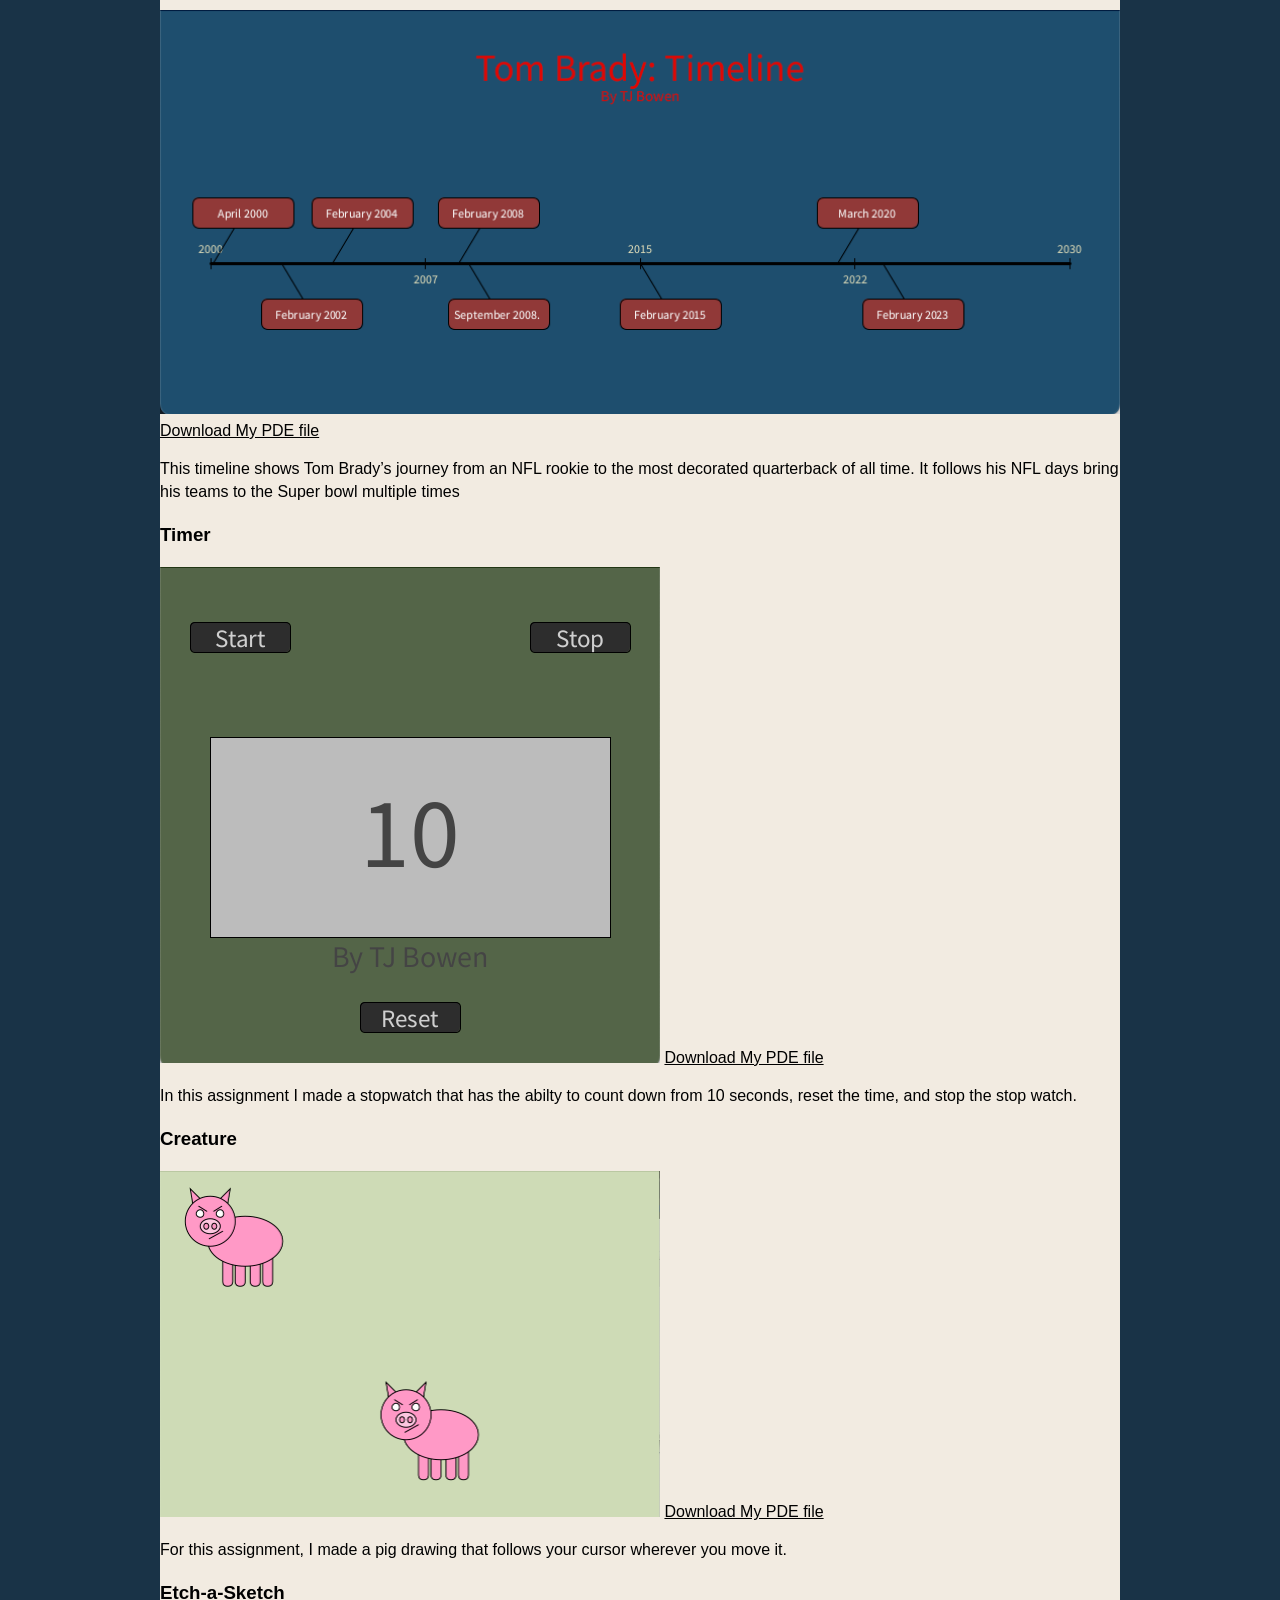
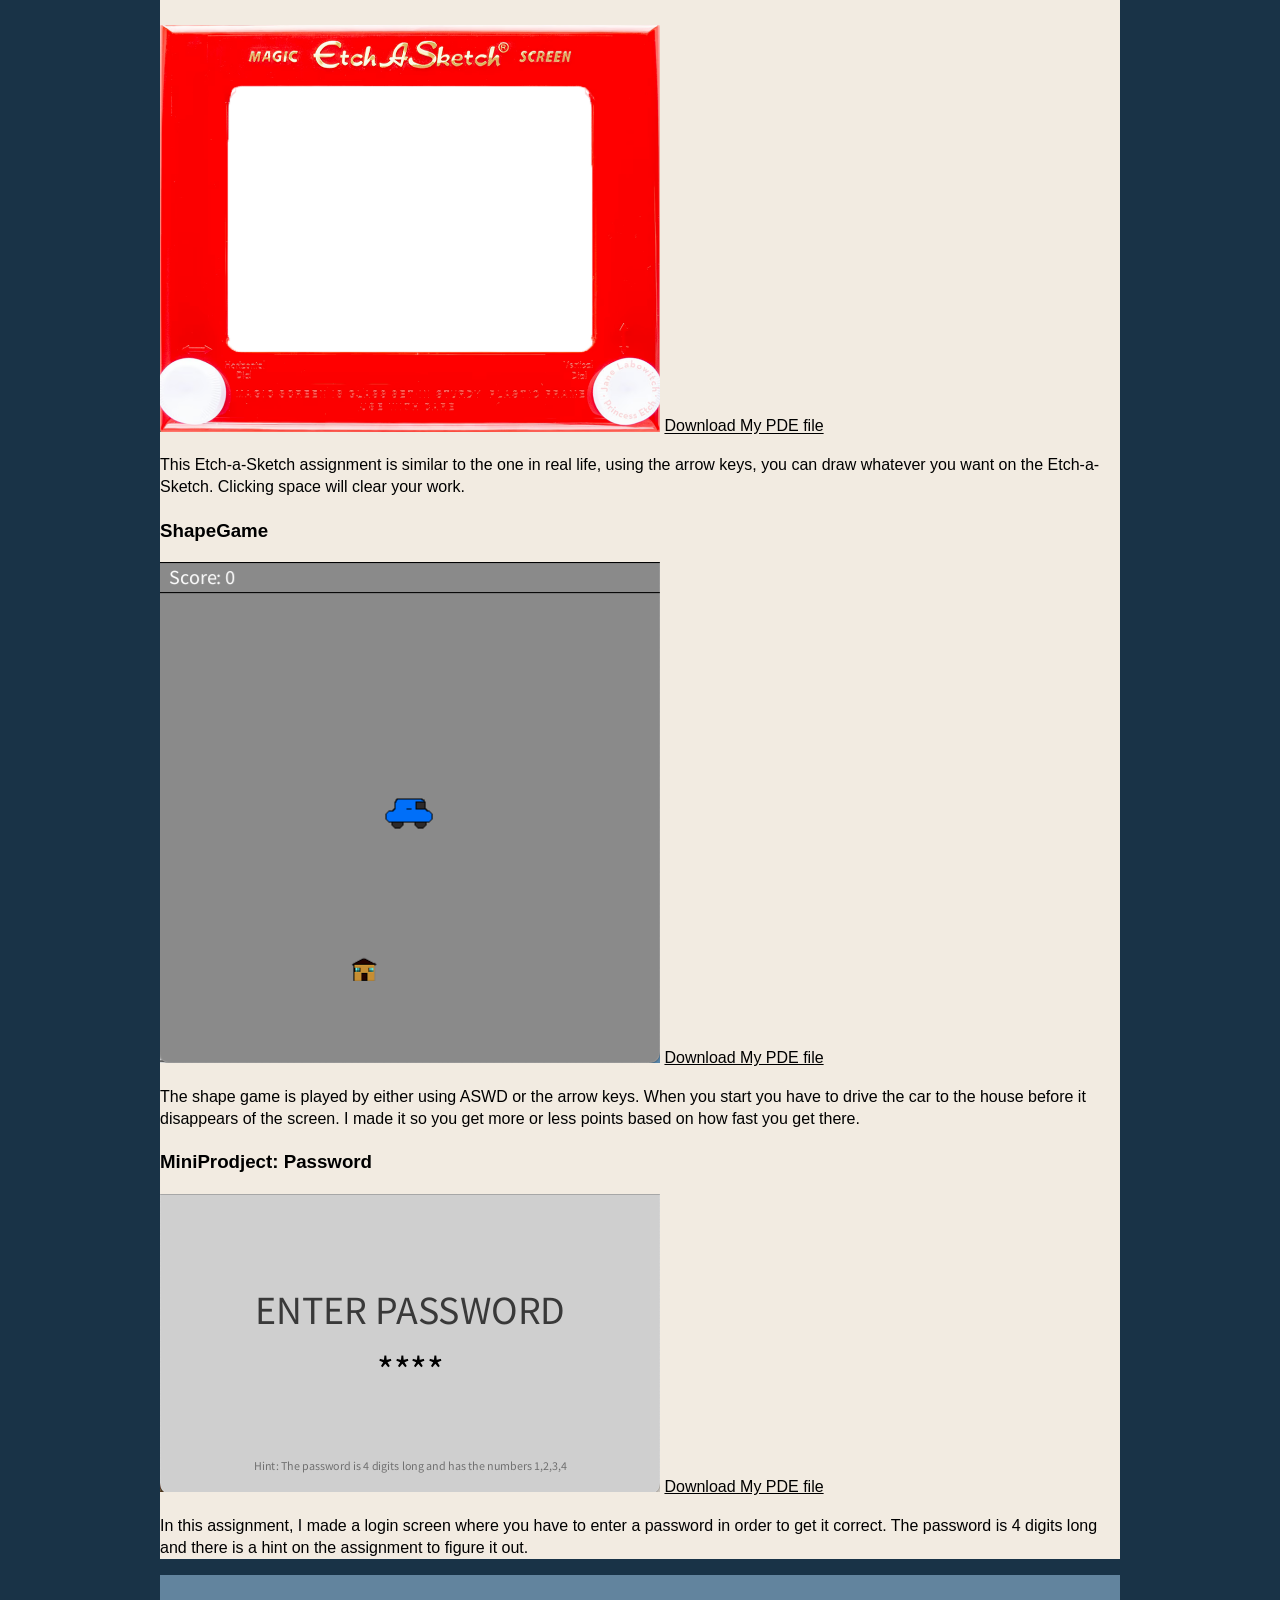
==== commit 99da4fef: "Update index.html" ====
--- a/ecs/index.html
+++ b/ecs/index.html
@@ -19,10 +19,12 @@
 	  
 	  <h3>Typing Speed Certificate</h3>
 	  <a href="certificate.pdf" download>My typing Test speed certificate</a>
+	  <p>I improved my accuracy from 96 to 97%</p>
 
 	   
-	  <h3>Course Certificate</h3>
+	  <h3>YouScience CTE Certificate</h3>
 	  <a href="yousciencecertificate.pdf" download>My Course Certificate</a>
+	  <p>I was able to get a passing score at 83%</p>
 
 
 
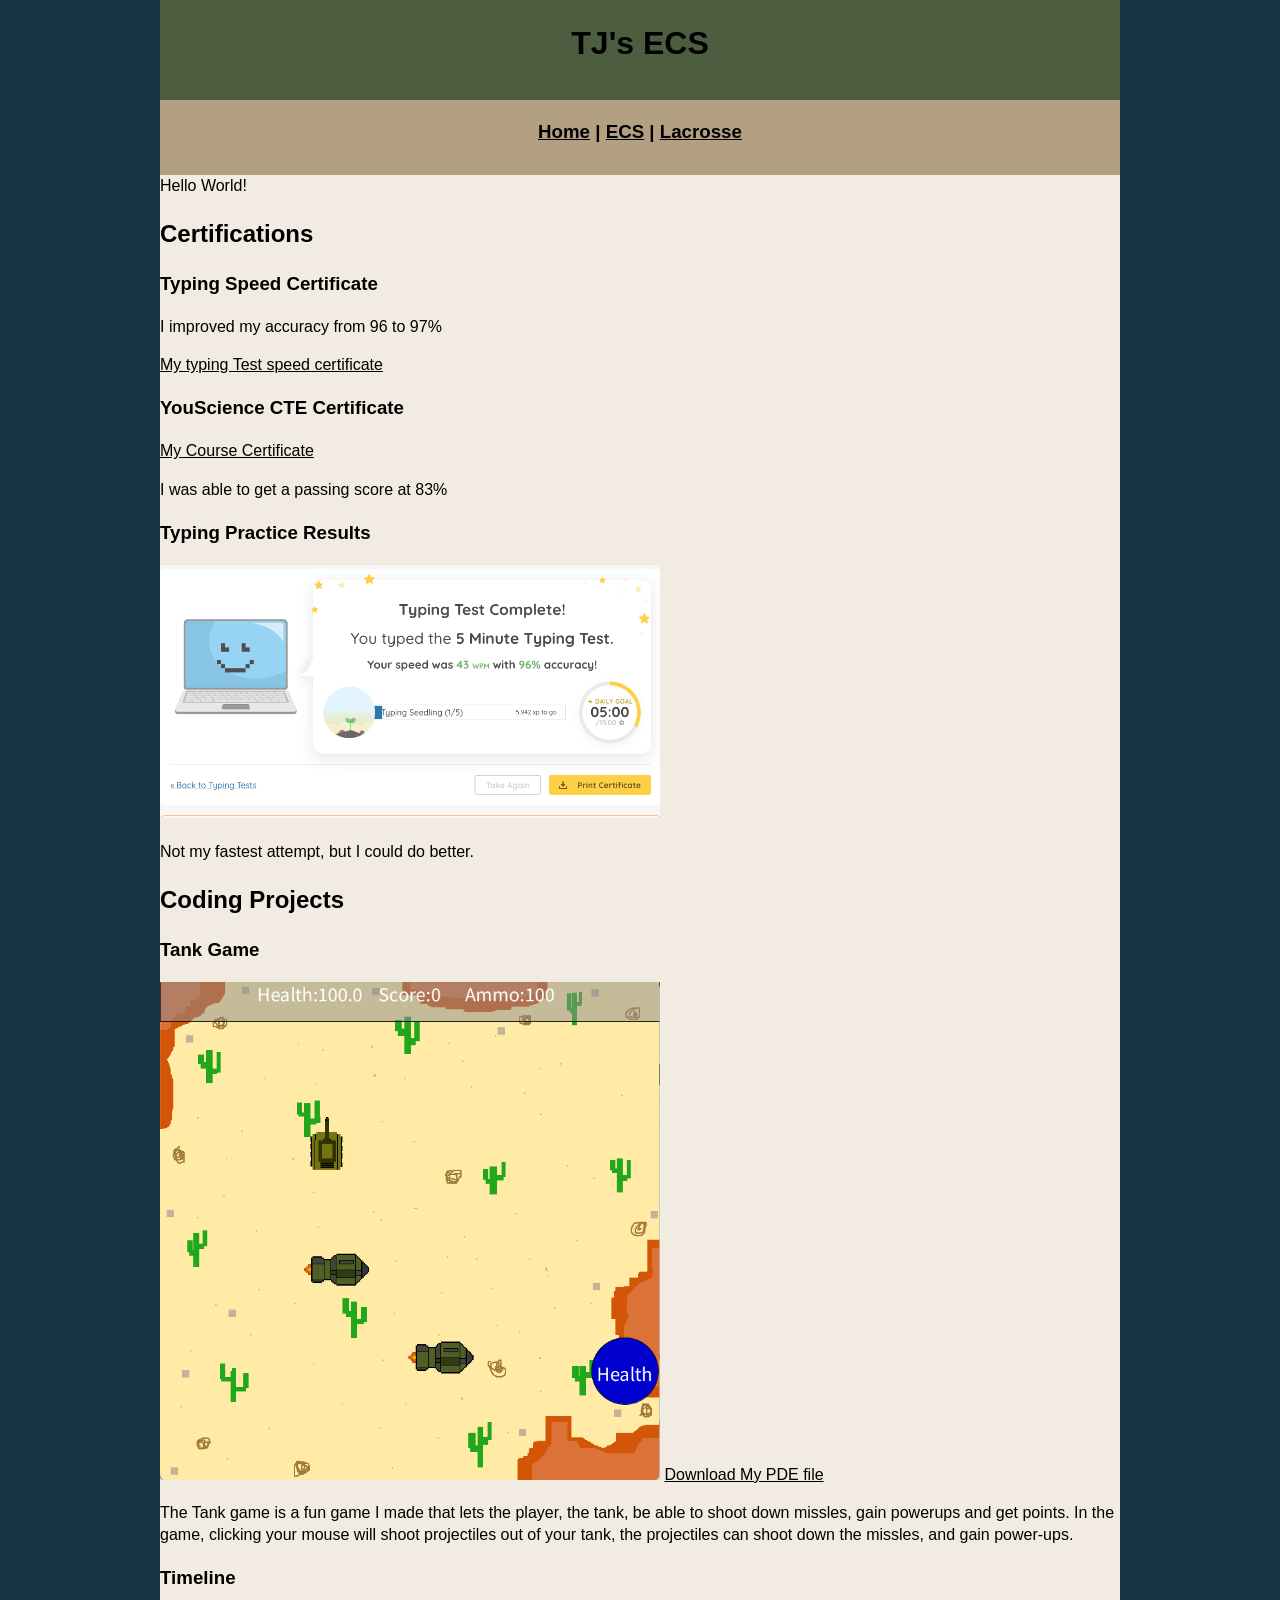
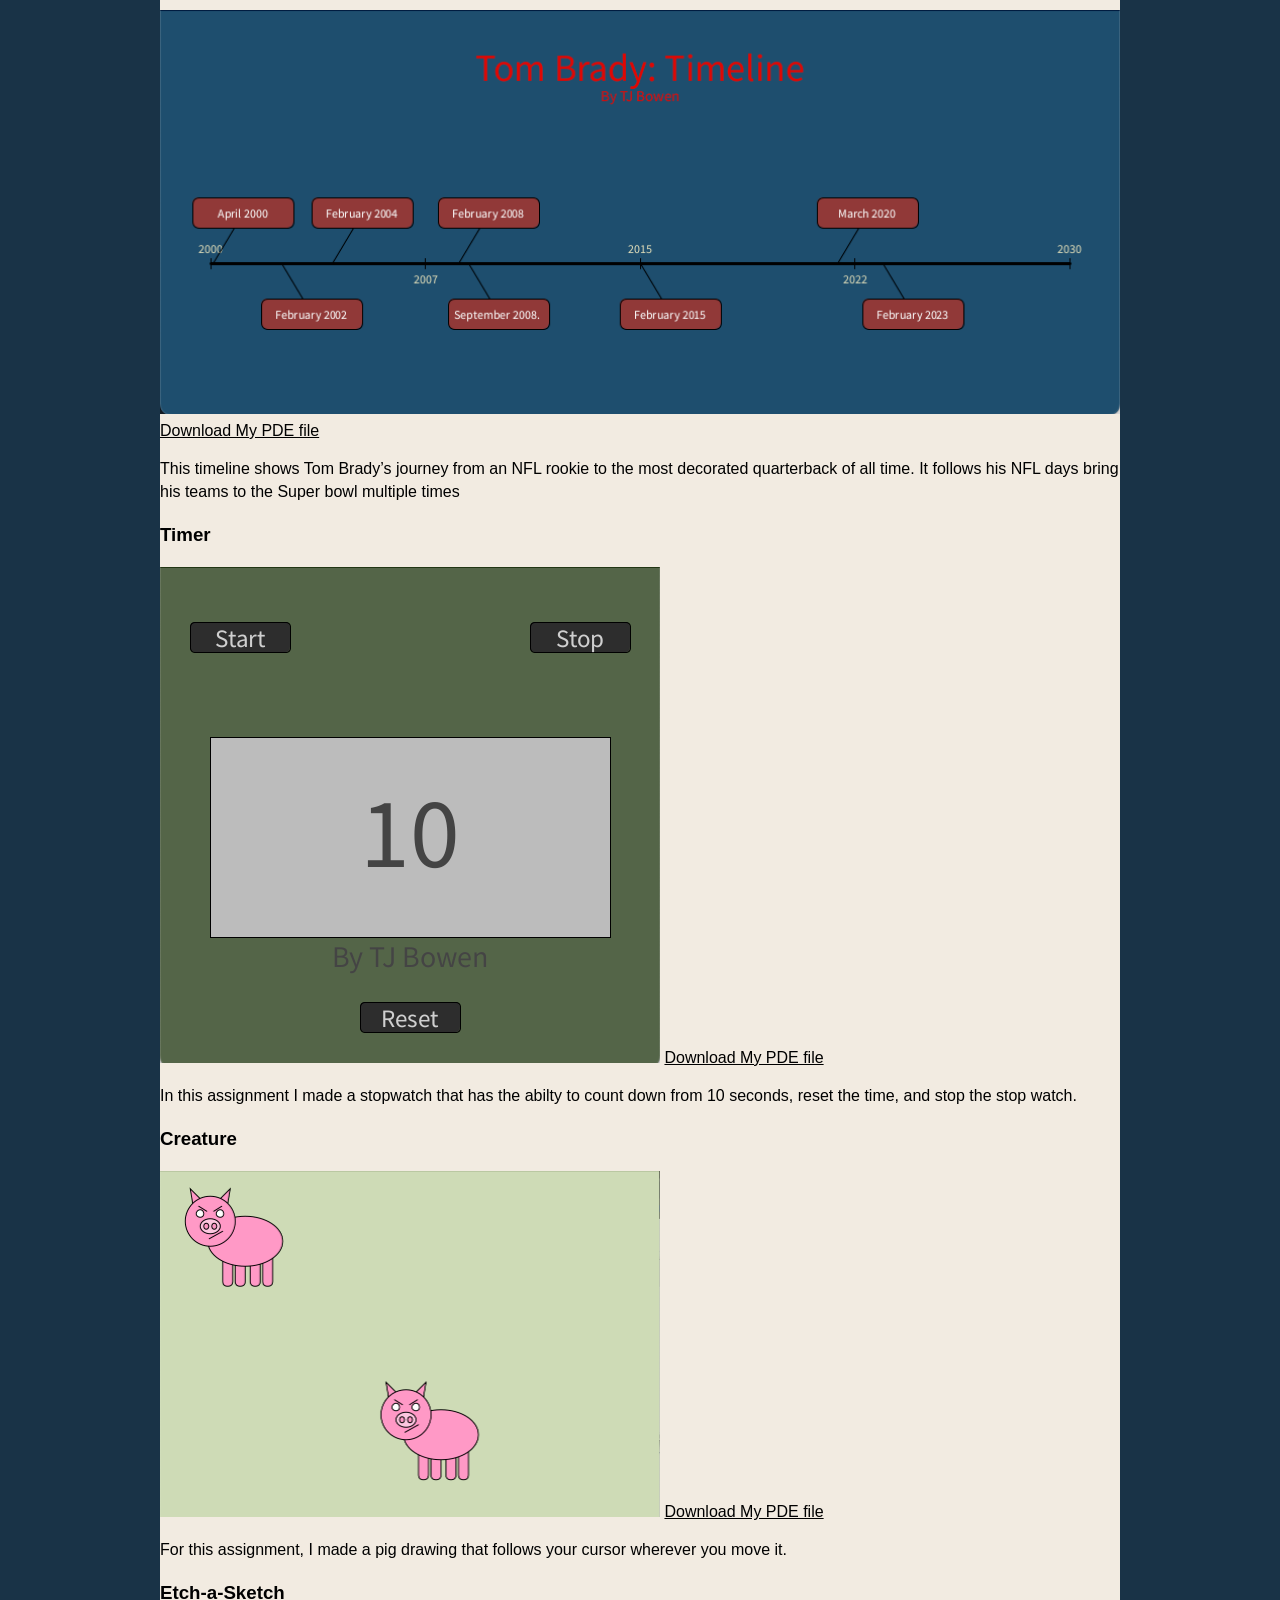
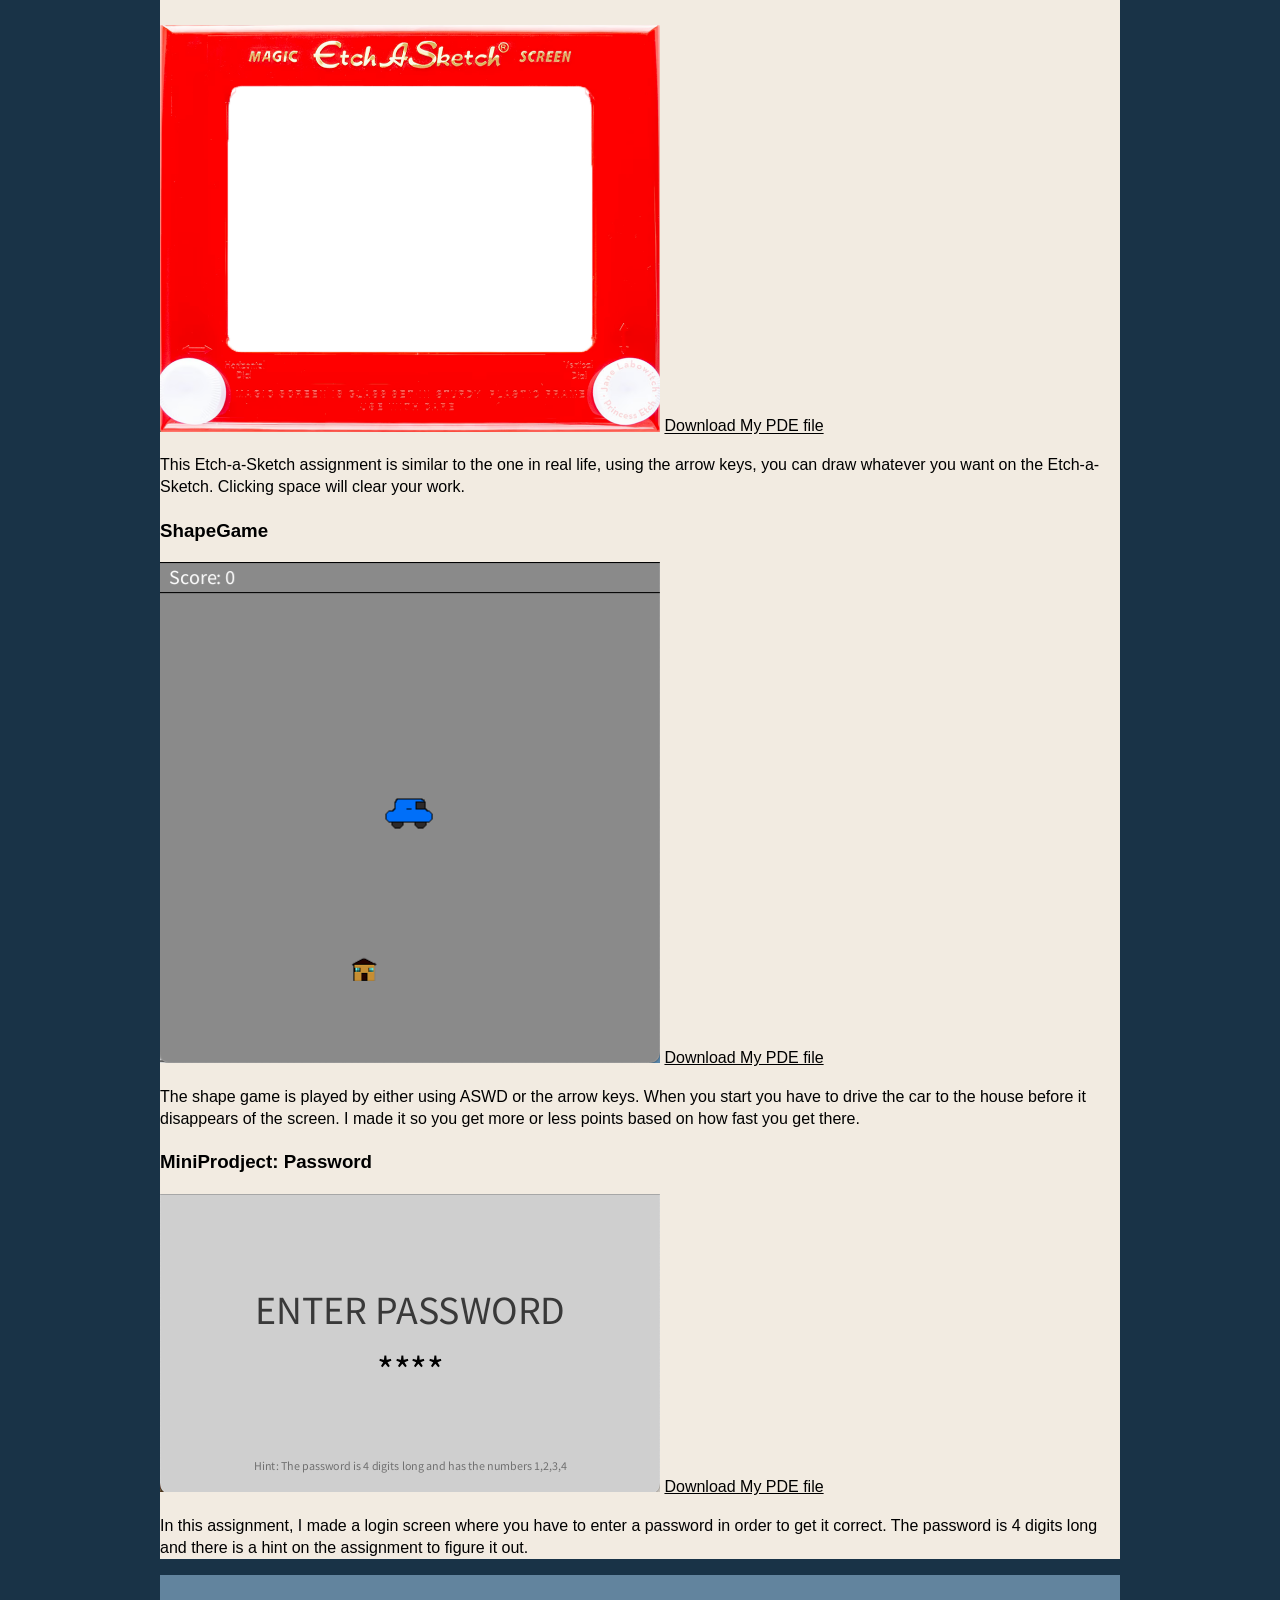
==== commit fb592b1c: "Update index.html" ====
--- a/ecs/index.html
+++ b/ecs/index.html
@@ -18,10 +18,8 @@
 	  <h2>Certifications</h2>
 	  
 	  <h3>Typing Speed Certificate</h3>
-	  <a href="certificate.pdf" download>My typing Test speed certificate</a>
-	  <p>I improved my accuracy from 96 to 97%</p>
+	  <p>I improved my accuracy from 96 to 97%</p> <a href="certificate.pdf" download>My typing Test speed certificate</a>
 
-	   
 	  <h3>YouScience CTE Certificate</h3>
 	  <a href="yousciencecertificate.pdf" download>My Course Certificate</a>
 	  <p>I was able to get a passing score at 83%</p>
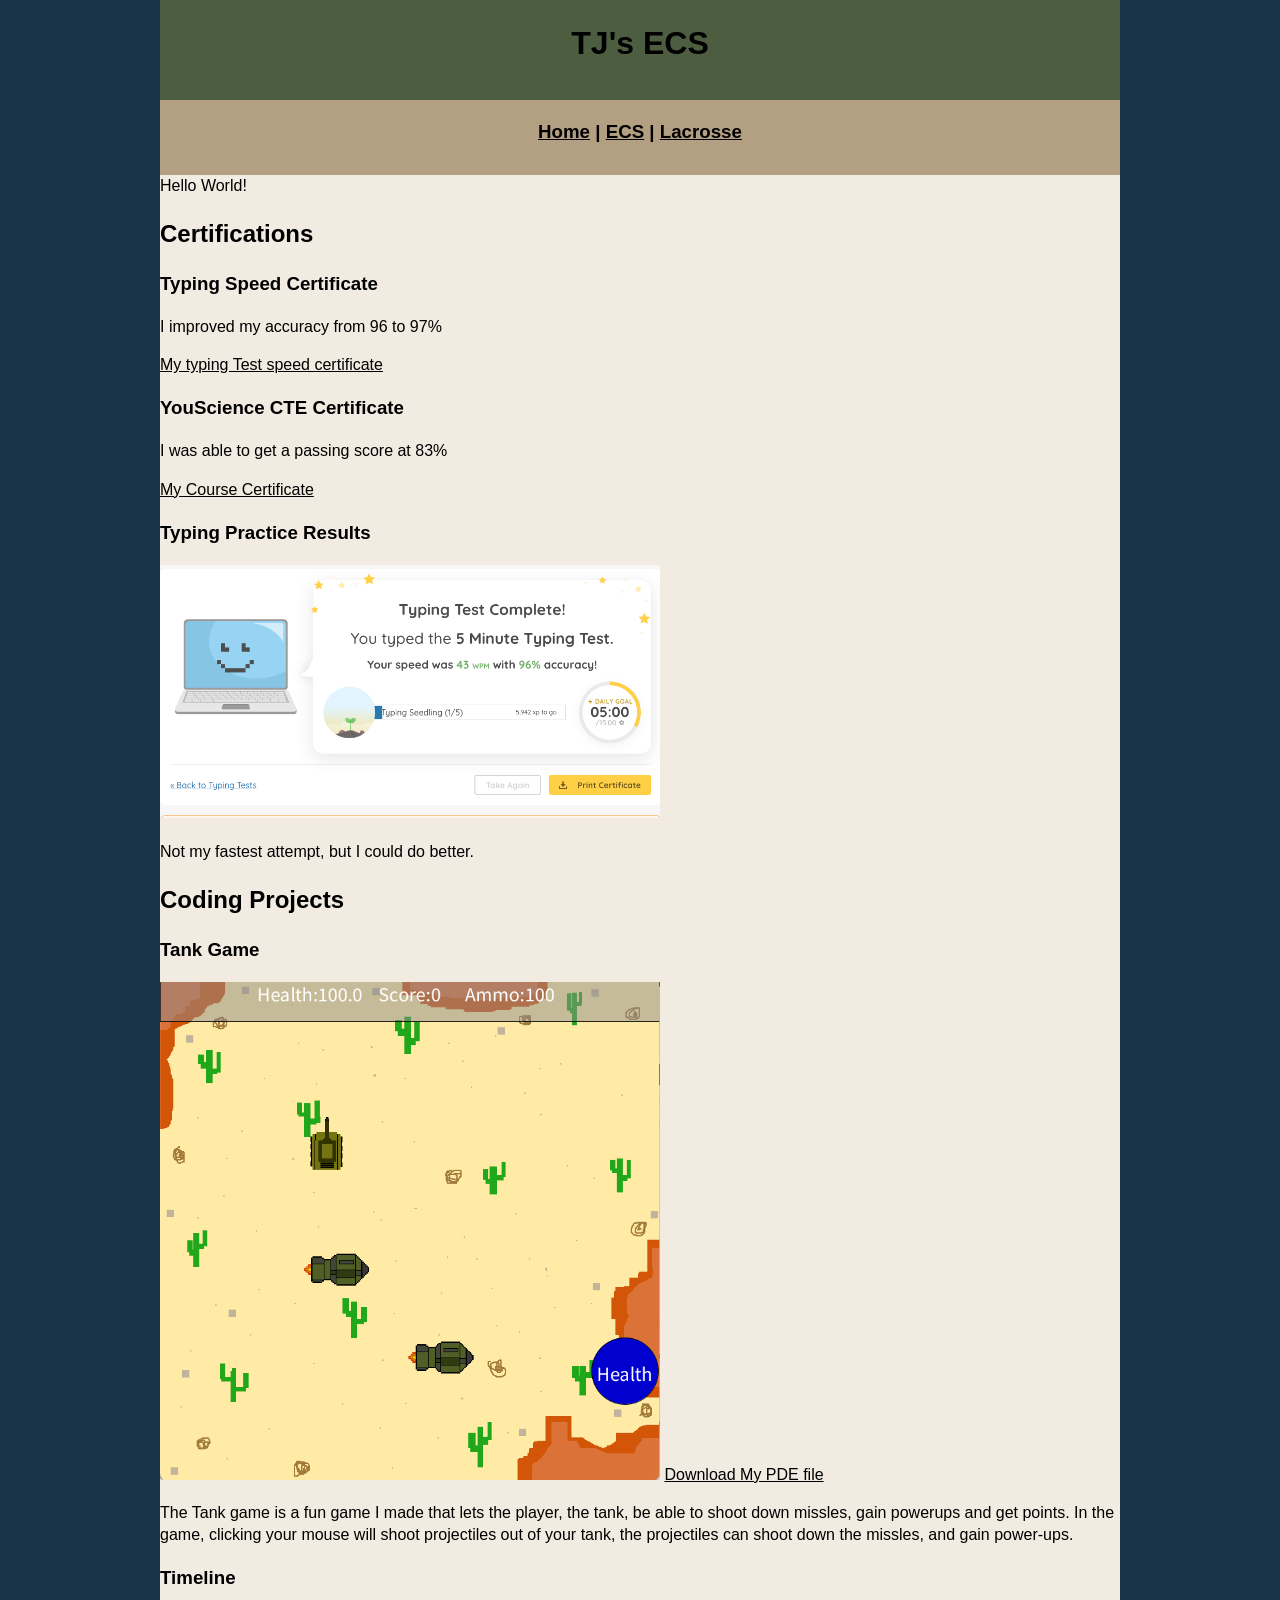
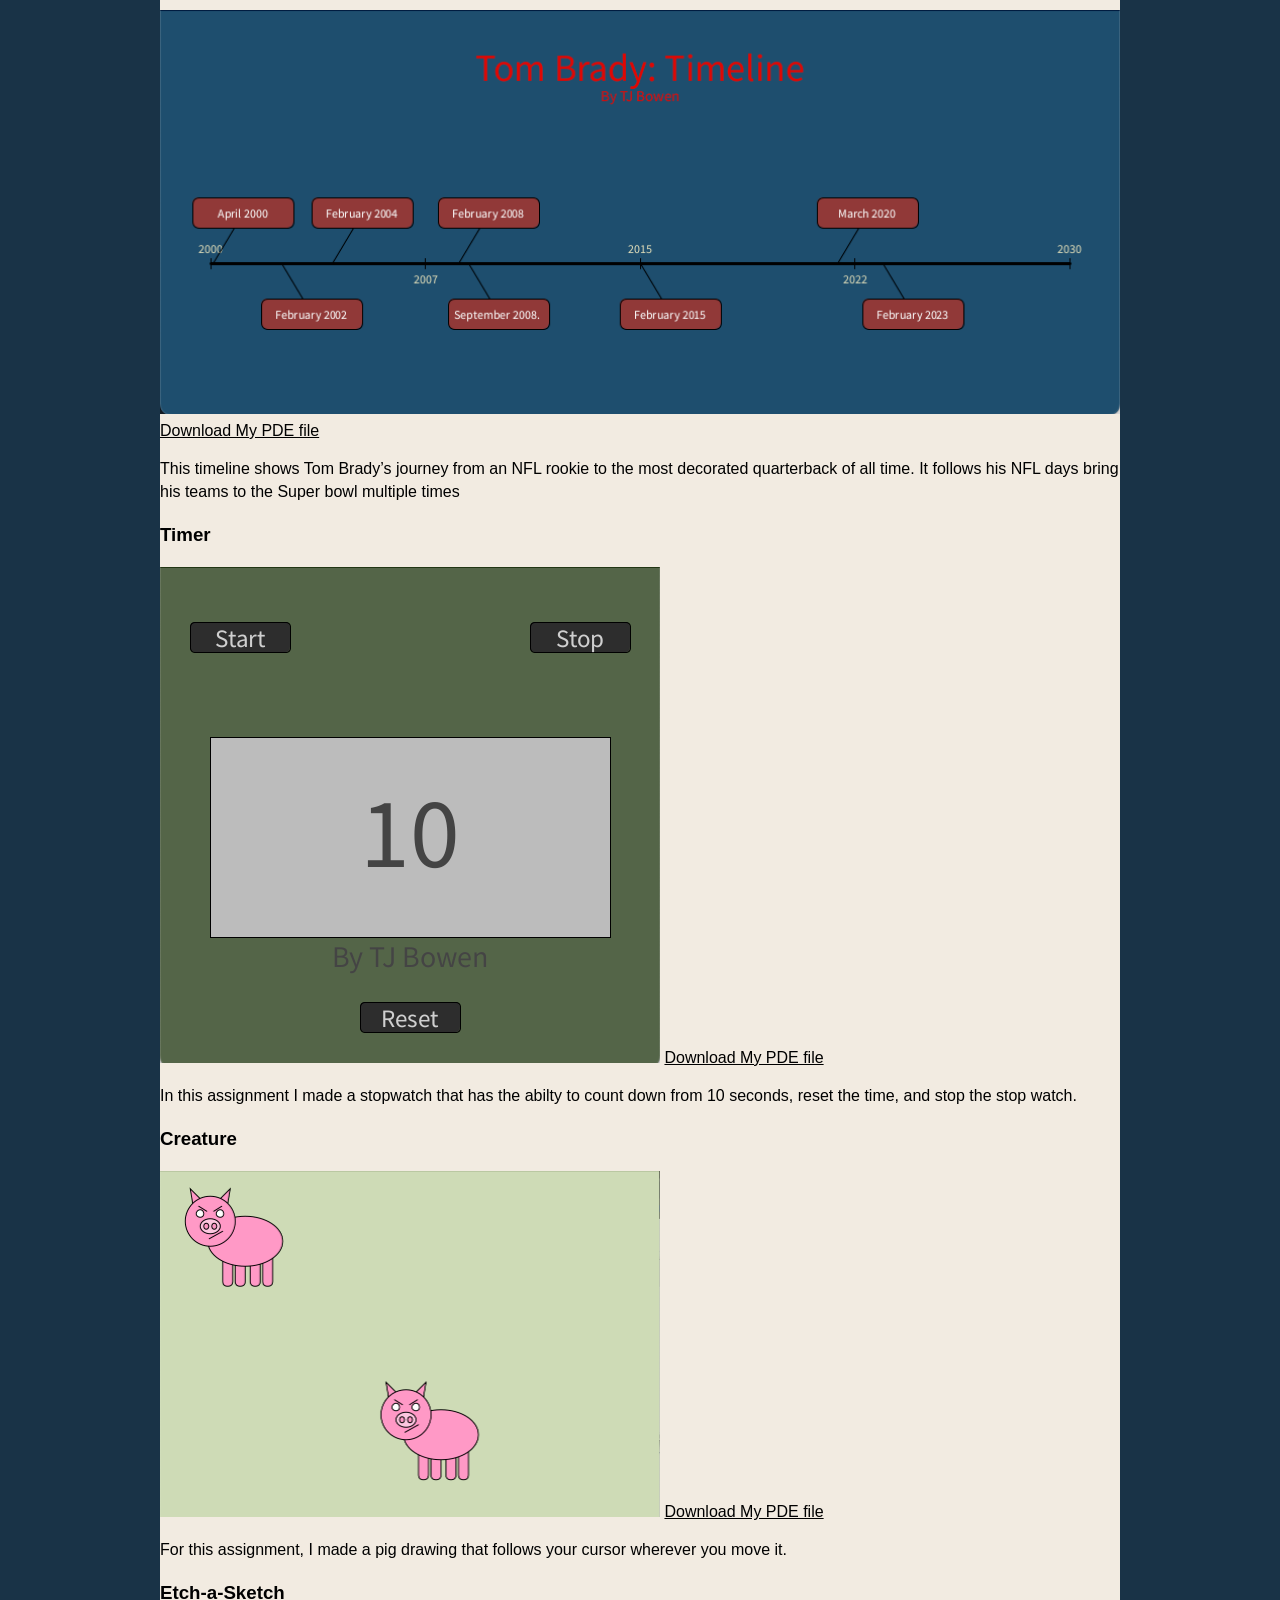
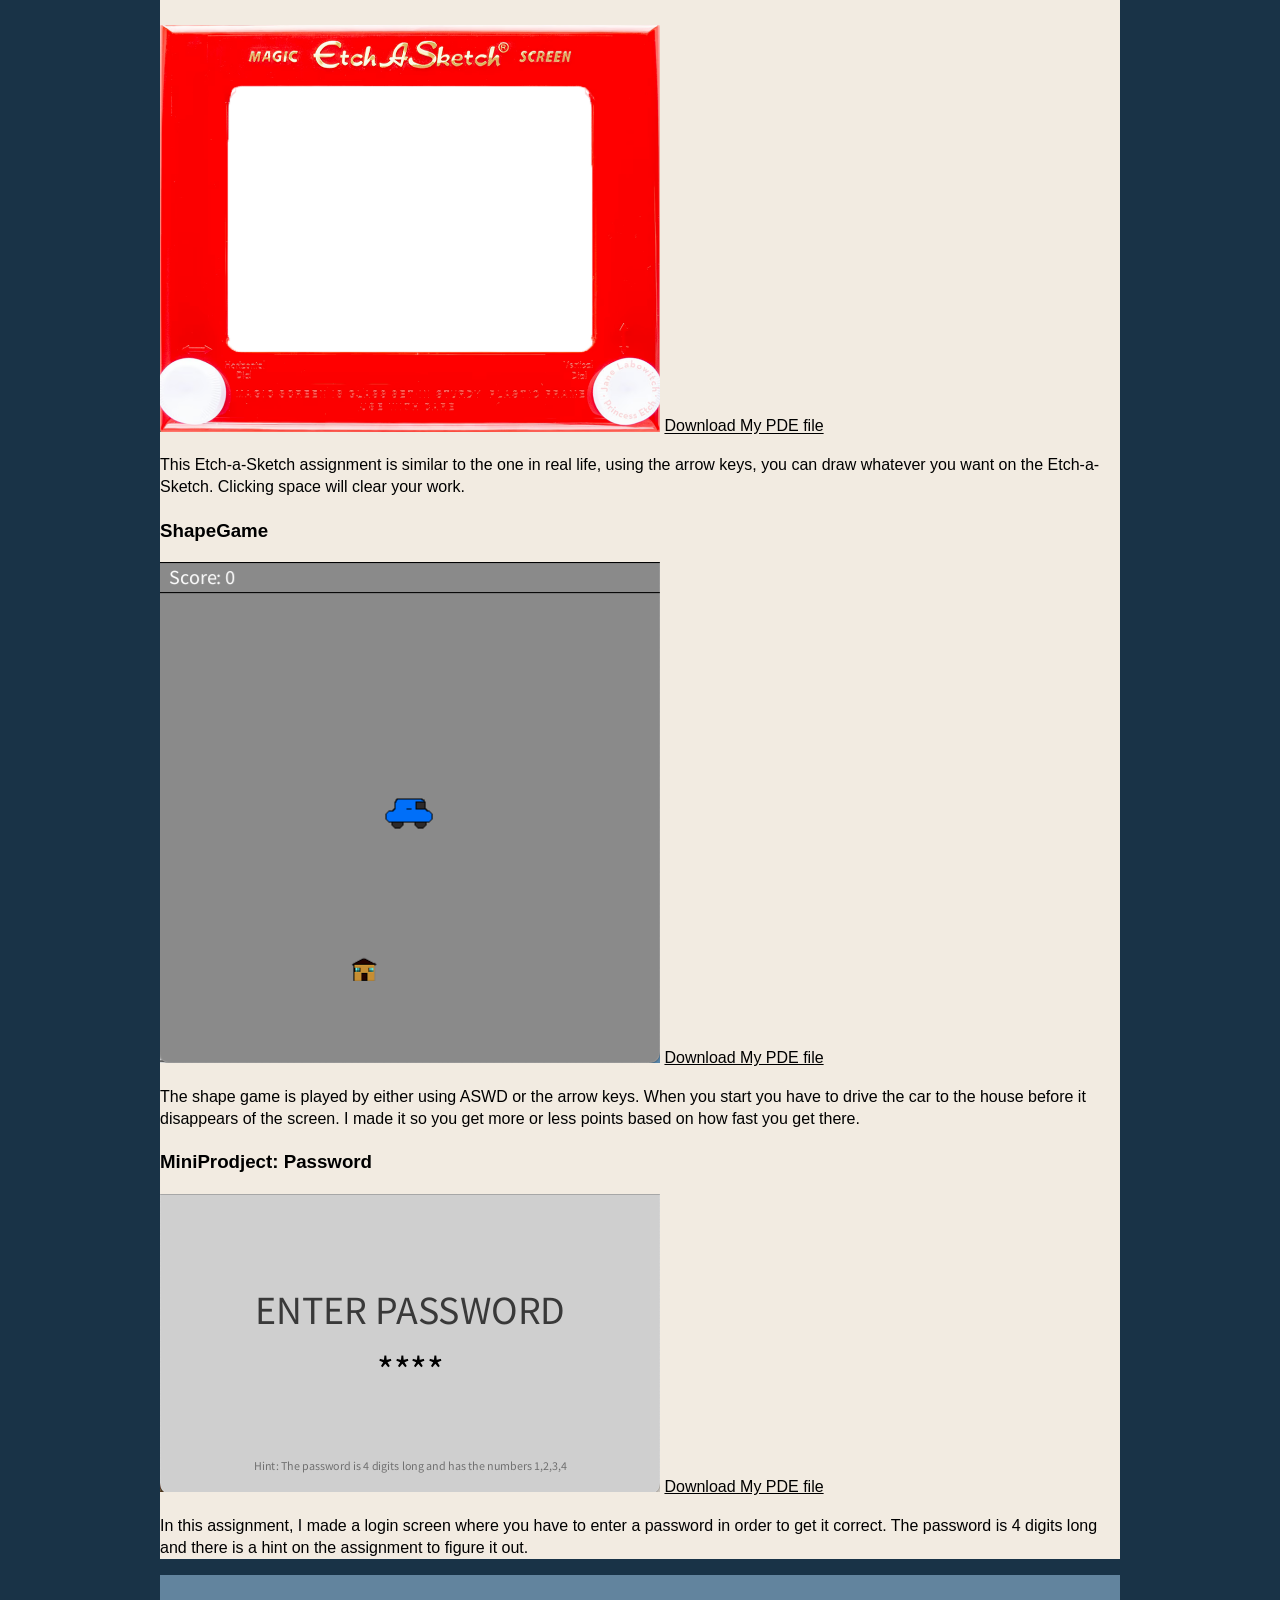
==== commit 0345236b: "Update index.html" ====
--- a/ecs/index.html
+++ b/ecs/index.html
@@ -18,14 +18,12 @@
 	  <h2>Certifications</h2>
 	  
 	  <h3>Typing Speed Certificate</h3>
-	  <p>I improved my accuracy from 96 to 97%</p> <a href="certificate.pdf" download>My typing Test speed certificate</a>
+	  <p>I improved my accuracy from 96 to 97%</p> 
+	  <a href="certificate.pdf" download>My typing Test speed certificate</a>
 
 	  <h3>YouScience CTE Certificate</h3>
+	  <p>I was able to get a passing score at 83%</p>
 	  <a href="yousciencecertificate.pdf" download>My Course Certificate</a>
-	  <p>I was able to get a passing score at 83%</p>
-
-
-
 	  
 	  <h3>Typing Practice Results</h3>
   <img src="../images/typingtest.png" alt="Typing test" width="500"> 
